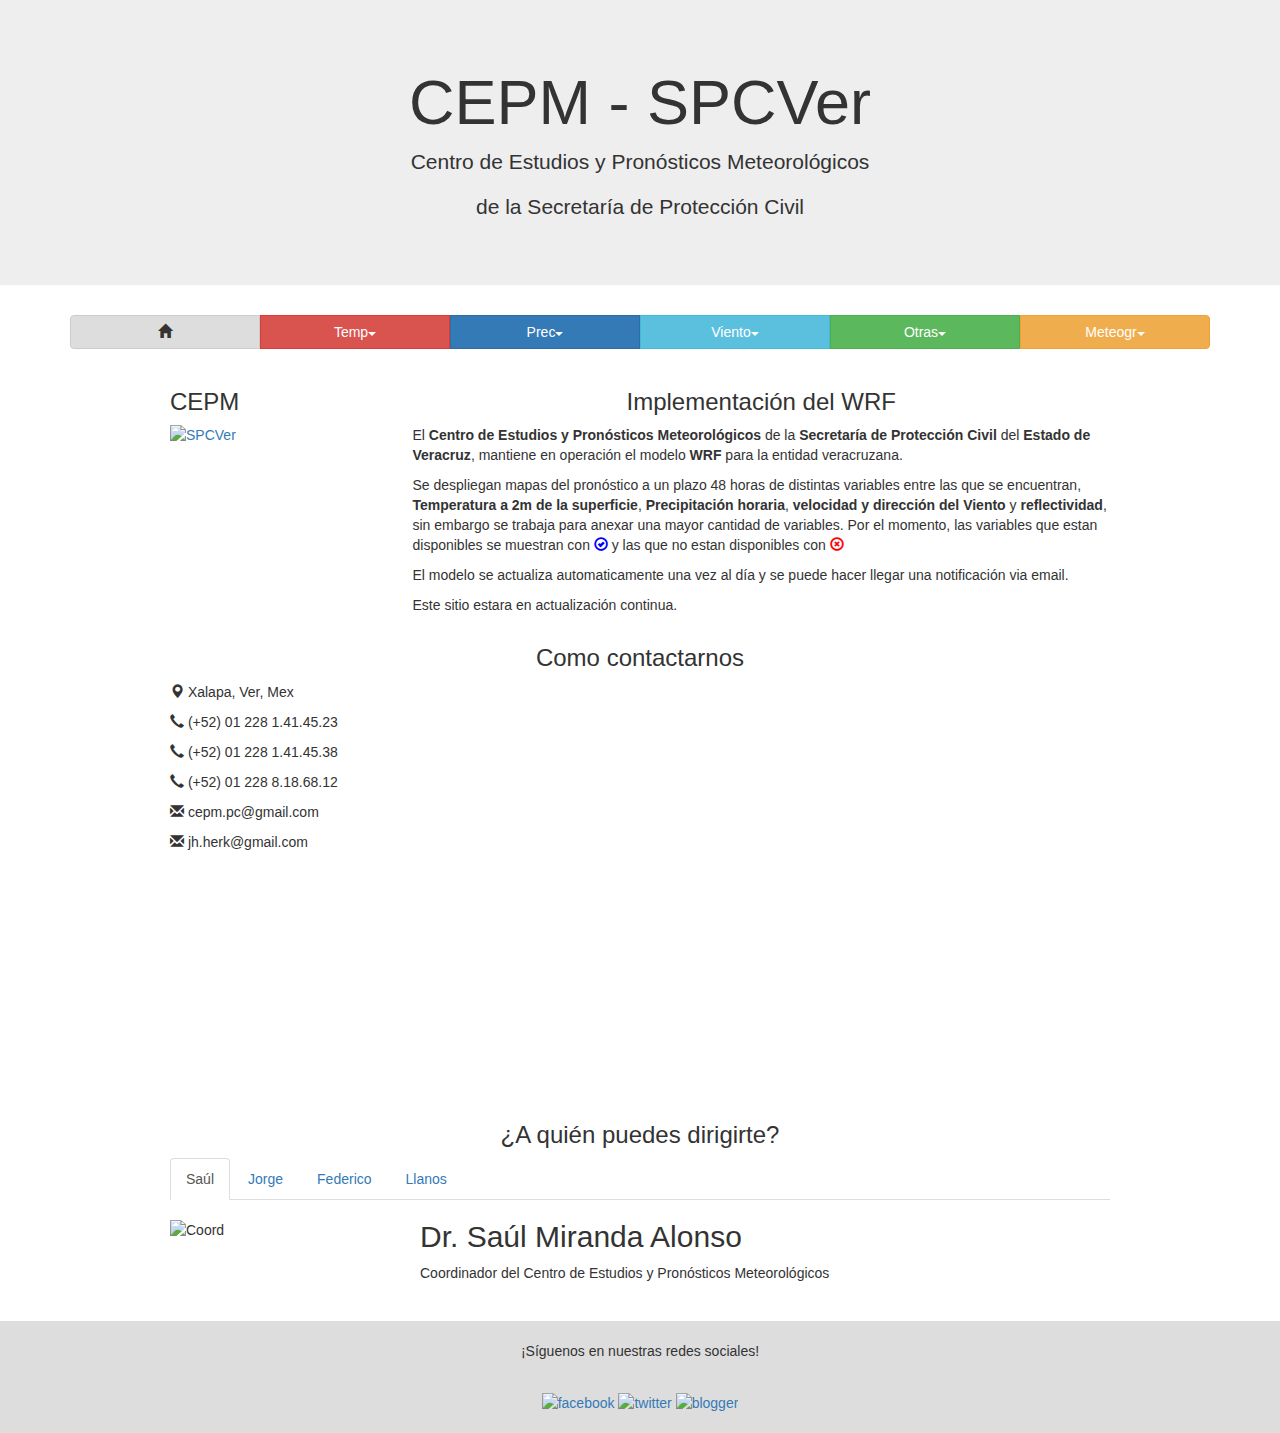
==== index.html @ 05d7e4e9 "mapas a 72 horas" ====
<!DOCTYPE html>
<html lang="en">

<head>
    <!-- Theme Made By www.w3schools.com - No Copyright -->
    <title>CEPM WRF</title>
    <meta charset="utf-8">
    <meta name="viewport" content="width=device-width, initial-scale=1">
    <link rel="stylesheet" href="https://maxcdn.bootstrapcdn.com/bootstrap/3.3.7/css/bootstrap.min.css">
    <link href="https://fonts.googleapis.com/css?family=Lato" rel="stylesheet" type="text/css">
    <link href="https://fonts.googleapis.com/css?family=Montserrat" rel="stylesheet" type="text/css">
    <script src="https://ajax.googleapis.com/ajax/libs/jquery/3.1.1/jquery.min.js"></script>
    <script src="https://maxcdn.bootstrapcdn.com/bootstrap/3.3.7/js/bootstrap.min.js"></script>
    <link rel="stylesheet" href="http://cdnjs.cloudflare.com/ajax/libs/font-awesome/4.6.3/css/font-awesome.min.css">
</head>

<body>
    <div class="jumbotron text-center">
        <h1>CEPM - SPCVer</h1>
        <p>Centro de Estudios y Pronósticos Meteorológicos</p>
        <p>de la Secretaría de Protección Civil</p>
    </div>
    <!-- Container (The Band Section) -->
    <div class="container">
        <div class="btn-group btn-group-justified">
            <!-- Boton 1: es para la Descripción-->
            <a href="iframe_WRF_index.html" target="search_iframe" style="background:#dddddd" class="btn btn-default" role="button"><span class="glyphicon glyphicon-home"></span></a>
            <!-- Grupo Boton 2: es para la Temperatura-->
            <div class="btn-group">
                <button type="button" class="btn btn-danger dropdown-toggle" data-toggle="dropdown" title="Temperatura">Temp<span class="caret"></span></button>
                <ul class="dropdown-menu">
                    <li class="dropdown-header">Superficie</li>
                    <li><a href="iframe_WRF_TEMP.html" target="search_iframe">Temp2m <span class="glyphicon glyphicon-ok-circle"  style="color:blue"></span></a></li>
                    <li class="disabled"><a href="#">DewPoint <span class="glyphicon glyphicon-remove-circle" style="color:red"></span></a></li>
                    <li class="divider"></li>
                    <li class="dropdown-header">Niveles</li>
                    <li class="disabled"><a href="#">1000 mb <span class="glyphicon glyphicon-remove-circle" style="color:red"></span></a></li>
                    <li class="disabled"><a href="#">850 mb <span class="glyphicon glyphicon-remove-circle" style="color:red"></span></a></li>
                    <li class="disabled"><a href="#">500 mb <span class="glyphicon glyphicon-remove-circle" style="color:red"></span></a></li>
                    <li class="disabled"><a href="#">250 mb <span class="glyphicon glyphicon-remove-circle" style="color:red"></span></a></li>
                    <li class="divider"></li>
                </ul>
            </div>
            <!-- Grupo Boton 3: es para la Precipitacion-->
            <div class="btn-group">
                <button type="button" class="btn btn-primary dropdown-toggle" data-toggle="dropdown" title="Precipitación">Prec<span class="caret"></span></button>
                <ul class="dropdown-menu">
                    <li class="dropdown-header">Integrado</li>
                    <li><a href="iframe_WRF_PREC.html" target="search_iframe">Cada hora <span class="glyphicon glyphicon-ok-circle"  style="color:blue"></span></a></li>
                    <li><a href="iframe_WRF_PRECA.html" target="search_iframe">Acumulada <span class="glyphicon glyphicon-ok-circle"  style="color:blue"></span></a></li>
                    <li class="divider"></li>
                    <li class="dropdown-header">Reflectividad</li>
                    <li><a href="iframe_WRF_MDBZ.html" target="search_iframe">dBz <span class="glyphicon glyphicon-ok-circle"  style="color:blue"></span></a></li>
                    <li class="divider"></li>
                </ul>
            </div>
            <!-- Grupo Boton 4: -->
            <div class="btn-group">
                <button type="button" class="btn btn-info dropdown-toggle" data-toggle="dropdown">Viento<span class="caret"></span></button>
                <ul class="dropdown-menu">
                    <li class="dropdown-header">Superficie</li>
                    <li><a href="iframe_WRF_WIND.html" target="search_iframe">Viento2m <span class="glyphicon glyphicon-ok-circle"  style="color:blue"></span></a></li>
                    <li class="divider"></li>
                    <li class="dropdown-header">Niveles</li>
                    <li class="disabled"><a href="#">1000 mb <span class="glyphicon glyphicon-remove-circle" style="color:red"></span></a></li>
                    <li class="disabled"><a href="#">850 mb <span class="glyphicon glyphicon-remove-circle" style="color:red"></span></a></li>
                    <li class="disabled"><a href="#">500 mb <span class="glyphicon glyphicon-remove-circle" style="color:red"></span></a></li>
                    <li class="disabled"><a href="#">250 mb <span class="glyphicon glyphicon-remove-circle" style="color:red"></span></a></li>
                    <li class="divider"></li>
                </ul>
            </div>
            <!-- Grupo Boton 5: -->
            <div class="btn-group">
                <button type="button" class="btn btn-success dropdown-toggle" data-toggle="dropdown">Otras<span class="caret"></span></button>
                <ul class="dropdown-menu">
                    <li class="dropdown-header">Radiación</li>
                    <li class="disabled"><a href="#">Onda Corta <span class="glyphicon glyphicon-remove-circle" style="color:red"></span></a></li>
                    <li class="disabled"><a href="#">Onda Larga <span class="glyphicon glyphicon-remove-circle" style="color:red"></span></a></li>
                    <li class="divider"></li>
                    <li class="dropdown-header">Indices</li>
                    <li class="disabled"><a href="#">---</a></li>
                    <li class="disabled"><a href="#">---</a></li>
                    <li class="disabled"><a href="#">---</a></li>
                    <li class="disabled"><a href="#">---</a></li>
                    <li class="divider"></li>
                </ul>
            </div>
            <!-- Grupo Boton 6: -->
            <div class="btn-group">
                <button type="button" class="btn btn-warning dropdown-toggle" data-toggle="dropdown" title="Meteogramas">Meteogr<span class="caret"></span></button>
                <ul class="dropdown-menu">
                    <li class="dropdown-header">Observatorios</li>
                    <li class="disabled"><a href="#">Tuxpam <span class="glyphicon glyphicon-remove-circle" style="color:red"></span></a></li>
                    <li class="disabled"><a href="#">Xalapa <span class="glyphicon glyphicon-remove-circle" style="color:red"></span></a></li>
                    <li class="disabled"><a href="#">Veracruz <span class="glyphicon glyphicon-remove-circle" style="color:red"></span></a></li>
                    <li class="disabled"><a href="#">Orizaba <span class="glyphicon glyphicon-remove-circle" style="color:red"></span></a></li>
                    <li class="disabled"><a href="#">Coatzacoalcos <span class="glyphicon glyphicon-remove-circle" style="color:red"></span></a></li>
                    <li class="divider"></li>
                    <li class="dropdown-header">Ciudad Referencia</li>
                    <li class="disabled"><a href="#">Panuco <span class="glyphicon glyphicon-remove-circle" style="color:red"></span></a></li>
                    <li class="disabled"><a href="#">Chicontepec <span class="glyphicon glyphicon-remove-circle" style="color:red"></span></a></li>
                    <li class="disabled"><a href="#">Huayacocotla <span class="glyphicon glyphicon-remove-circle" style="color:red"></span></a></li>
                    <li class="disabled"><a href="#">Poza Rica <span class="glyphicon glyphicon-remove-circle" style="color:red"></span></a></li>
                    <li class="disabled"><a href="#">Tecolutla <span class="glyphicon glyphicon-remove-circle" style="color:red"></span></a></li>
                    <li class="disabled"><a href="#">Mtz de la Tore <span class="glyphicon glyphicon-remove-circle" style="color:red"></span></a></li>
                    <li class="disabled"><a href="#">Perote <span class="glyphicon glyphicon-remove-circle" style="color:red"></span></a></li>
                    <li class="disabled"><a href="#">Zongolica <span class="glyphicon glyphicon-remove-circle" style="color:red"></span></a></li>
                    <li class="disabled"><a href="#">Alvarado <span class="glyphicon glyphicon-remove-circle" style="color:red"></span></a></li>
                    <li class="disabled"><a href="#">Angle R. Cabada <span class="glyphicon glyphicon-remove-circle" style="color:red"></span></a></li>
                    <li class="disabled"><a href="#">Azueta <span class="glyphicon glyphicon-remove-circle" style="color:red"></span></a></li>
                    <li class="disabled"><a href="#">Las Choapas <span class="glyphicon glyphicon-remove-circle" style="color:red"></span></a></li>
                    <li class="disabled"><a href="#">Uxpanapa <span class="glyphicon glyphicon-remove-circle" style="color:red"></span></a></li>
                    <li class="divider"></li>
                </ul>
            </div>
        </div>
        <br>
        <div class="row">
            <div class="col-sm-12 text-justified">
              <!--
                <iframe class="embed-responsive-item" src="iframe_WRF_index.html" height="1010px" width="100%" style="border:none;" frameborder="0" allowfullscreen name="search_iframe"></iframe>
                -->
                <iframe class="embed-responsive-item" src="iframe_WRF_index.html" onload="this.style.height=this.contentDocument.body.scrollHeight +'px';" width="100%" style="border:none;" frameborder="0" allowfullscreen name="search_iframe"></iframe>
            </div>
        </div>
    </div>

    <script>
        function go(loc) {
            document.getElementById('calendar').src = loc;
        }
    </script>
    <!-- <iframe src="iframe_WRF_TEMP.html" style="border:none;" height="100%" width="100%" frameborder="0" allowfullscreen></iframe> -->
    <!-- Footer -->
    <footer class="text-center" style="background:#dddddd">
      <br>
        <p>¡Síguenos en nuestras redes sociales!</p>
        <br>
        <div align="center">
            <a target="_blank" href="https://www.facebook.com/cepm.civil">
                <img src="https://www.facebook.com/images/fb_icon_325x325.png" alt="facebook" style="width:25px;height:25px">
            </a>
            <a target="_blank" href="https://twitter.com/spcver">
                <img src="https://abs.twimg.com/favicons/favicon.ico" alt="twitter" style="width:25px;height:25px;">
            </a>
            <a target="_blank" href="http://meteorologiaspcver.blogspot.mx/">
                <img src="https://www.blogger.com/about/favicon/apple-touch-icon-57x57.png" alt="blogger" style="width:25px;height:25px;">
            </a>
        </div>
        <br>
    </footer>

</body>

</html>
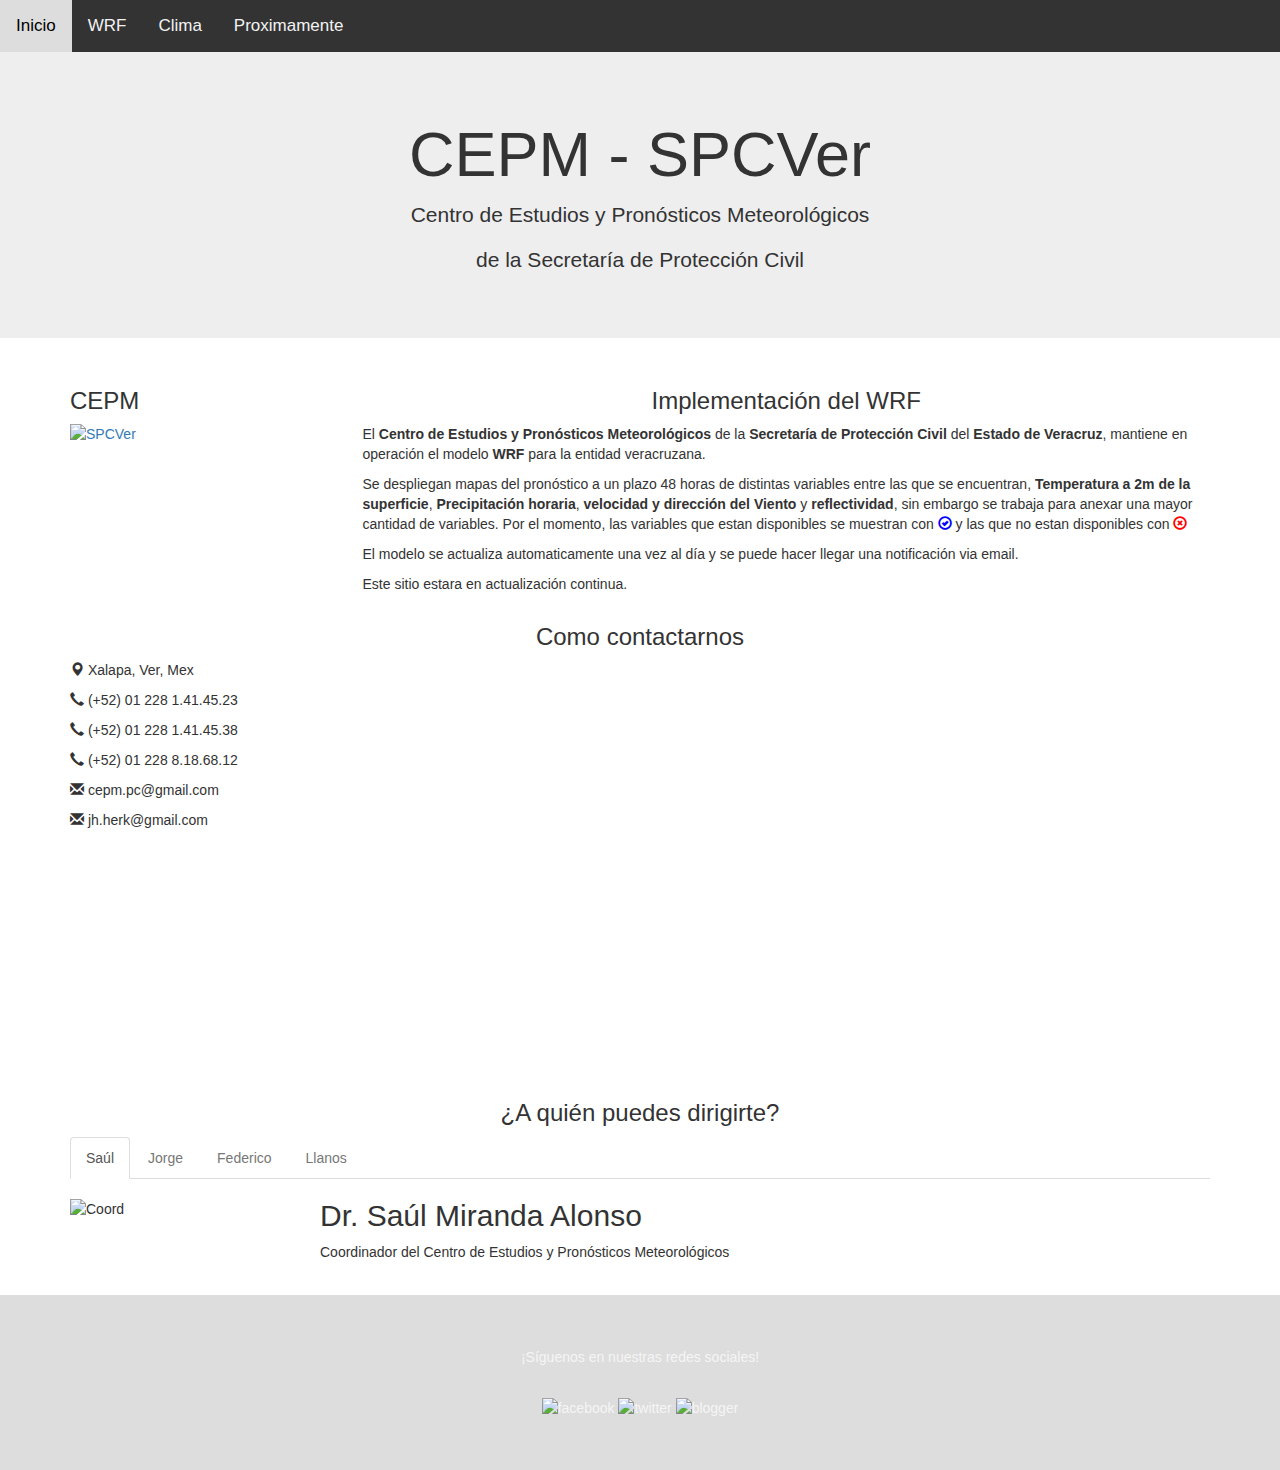
==== commit 43a1b4c7: "actualizacion temporal de pagina 7/Jul/2017" ====
--- a/index.html
+++ b/index.html
@@ -2,153 +2,148 @@
 <html lang="en">
 
 <head>
-    <!-- Theme Made By www.w3schools.com - No Copyright -->
-    <title>CEPM WRF</title>
-    <meta charset="utf-8">
-    <meta name="viewport" content="width=device-width, initial-scale=1">
-    <link rel="stylesheet" href="https://maxcdn.bootstrapcdn.com/bootstrap/3.3.7/css/bootstrap.min.css">
-    <link href="https://fonts.googleapis.com/css?family=Lato" rel="stylesheet" type="text/css">
-    <link href="https://fonts.googleapis.com/css?family=Montserrat" rel="stylesheet" type="text/css">
-    <script src="https://ajax.googleapis.com/ajax/libs/jquery/3.1.1/jquery.min.js"></script>
-    <script src="https://maxcdn.bootstrapcdn.com/bootstrap/3.3.7/js/bootstrap.min.js"></script>
-    <link rel="stylesheet" href="http://cdnjs.cloudflare.com/ajax/libs/font-awesome/4.6.3/css/font-awesome.min.css">
+  <!-- Theme Made By www.w3schools.com - No Copyright -->
+  <title>CEPM WRF</title>
+  <meta charset="utf-8">
+  <meta name="viewport" content="width=device-width, initial-scale=1">
+  <link rel="stylesheet" href="https://maxcdn.bootstrapcdn.com/bootstrap/3.3.7/css/bootstrap.min.css">
+  <link href="https://fonts.googleapis.com/css?family=Lato" rel="stylesheet" type="text/css">
+  <link href="https://fonts.googleapis.com/css?family=Montserrat" rel="stylesheet" type="text/css">
+  <script src="https://ajax.googleapis.com/ajax/libs/jquery/3.1.1/jquery.min.js"></script>
+  <script src="https://maxcdn.bootstrapcdn.com/bootstrap/3.3.7/js/bootstrap.min.js"></script>
+  <link rel="stylesheet" href="http://cdnjs.cloudflare.com/ajax/libs/font-awesome/4.6.3/css/font-awesome.min.css">
+
+  <link rel="stylesheet" href="https://npmcdn.com/leaflet@1.0.0-rc.2/dist/leaflet.css" />
+  <script src="https://npmcdn.com/leaflet@1.0.0-rc.2/dist/leaflet.js"></script>
+
+  <link rel="stylesheet" href="css/main.css" />
 </head>
 
 <body>
-    <div class="jumbotron text-center">
-        <h1>CEPM - SPCVer</h1>
-        <p>Centro de Estudios y Pronósticos Meteorológicos</p>
-        <p>de la Secretaría de Protección Civil</p>
+
+  <div class="topnav" id="myTopnav">
+    <a href="index.html">Inicio</a>
+    <a href="index_WRF.html">WRF</a>
+    <a href="index_Clima.html">Clima</a>
+    <a href="#about">Proximamente</a>
+    <a href="javascript:void(0);" style="font-size:15px;" class="icon" onclick="myFunction()">&#9776;</a>
+  </div>
+
+  <script>
+    function myFunction() {
+      var x = document.getElementById("myTopnav");
+      if (x.className === "topnav") {
+        x.className += " responsive";
+      } else {
+        x.className = "topnav";
+      }
+    }
+  </script>
+
+
+  <div class="jumbotron text-center">
+    <h1>CEPM - SPCVer</h1>
+    <p>Centro de Estudios y Pronósticos Meteorológicos</p>
+    <p>de la Secretaría de Protección Civil</p>
+  </div>
+
+  <div class="container">
+    <div class="row">
+      <div class="col-sm-3">
+        <h3>CEPM</h3>
+        <a href="http://www.veracruz.gob.mx/proteccioncivil/servicio/boletin-meteorologico/">
+                    <img src="http://www.veracruz.gob.mx/proteccioncivil/files/2011/08/PC.jpg" alt="SPCVer" style="float:left;">
+                </a>
+      </div>
+      <div class="col-sm-9 text-justified">
+        <h3 class="text-center">Implementación del WRF</h3>
+        <p class="text-justified">El <strong> Centro de Estudios y Pronósticos Meteorológicos</strong> de la <strong>Secretaría de Protección Civil</strong> del <strong>Estado de Veracruz</strong>, mantiene en operación el modelo <strong>WRF</strong> para la entidad veracruzana.</p>
+        <p class="text-justified"> Se despliegan mapas del pronóstico a un plazo 48 horas de distintas variables entre las que se encuentran, <strong>Temperatura a 2m de la superficie</strong>, <strong>Precipitación horaria</strong>, <strong>velocidad y dirección del Viento</strong>          y <strong>reflectividad</strong>, sin embargo se trabaja para anexar una mayor cantidad de variables. Por el momento, las variables que estan disponibles se muestran con <span class="glyphicon glyphicon-ok-circle" style="color:blue"></span>          y las que no estan disponibles con <span class="glyphicon glyphicon-remove-circle" style="color:red"></span></p>
+        <p class="text-justified">El modelo se actualiza automaticamente una vez al día y se puede hacer llegar una notificación via email.</p>
+        <p class="text-justified">Este sitio estara en actualización continua.</p>
+      </div>
     </div>
-    <!-- Container (The Band Section) -->
-    <div class="container">
-        <div class="btn-group btn-group-justified">
-            <!-- Boton 1: es para la Descripción-->
-            <a href="iframe_WRF_index.html" target="search_iframe" style="background:#dddddd" class="btn btn-default" role="button"><span class="glyphicon glyphicon-home"></span></a>
-            <!-- Grupo Boton 2: es para la Temperatura-->
-            <div class="btn-group">
-                <button type="button" class="btn btn-danger dropdown-toggle" data-toggle="dropdown" title="Temperatura">Temp<span class="caret"></span></button>
-                <ul class="dropdown-menu">
-                    <li class="dropdown-header">Superficie</li>
-                    <li><a href="iframe_WRF_TEMP.html" target="search_iframe">Temp2m <span class="glyphicon glyphicon-ok-circle"  style="color:blue"></span></a></li>
-                    <li class="disabled"><a href="#">DewPoint <span class="glyphicon glyphicon-remove-circle" style="color:red"></span></a></li>
-                    <li class="divider"></li>
-                    <li class="dropdown-header">Niveles</li>
-                    <li class="disabled"><a href="#">1000 mb <span class="glyphicon glyphicon-remove-circle" style="color:red"></span></a></li>
-                    <li class="disabled"><a href="#">850 mb <span class="glyphicon glyphicon-remove-circle" style="color:red"></span></a></li>
-                    <li class="disabled"><a href="#">500 mb <span class="glyphicon glyphicon-remove-circle" style="color:red"></span></a></li>
-                    <li class="disabled"><a href="#">250 mb <span class="glyphicon glyphicon-remove-circle" style="color:red"></span></a></li>
-                    <li class="divider"></li>
-                </ul>
-            </div>
-            <!-- Grupo Boton 3: es para la Precipitacion-->
-            <div class="btn-group">
-                <button type="button" class="btn btn-primary dropdown-toggle" data-toggle="dropdown" title="Precipitación">Prec<span class="caret"></span></button>
-                <ul class="dropdown-menu">
-                    <li class="dropdown-header">Integrado</li>
-                    <li><a href="iframe_WRF_PREC.html" target="search_iframe">Cada hora <span class="glyphicon glyphicon-ok-circle"  style="color:blue"></span></a></li>
-                    <li><a href="iframe_WRF_PRECA.html" target="search_iframe">Acumulada <span class="glyphicon glyphicon-ok-circle"  style="color:blue"></span></a></li>
-                    <li class="divider"></li>
-                    <li class="dropdown-header">Reflectividad</li>
-                    <li><a href="iframe_WRF_MDBZ.html" target="search_iframe">dBz <span class="glyphicon glyphicon-ok-circle"  style="color:blue"></span></a></li>
-                    <li class="divider"></li>
-                </ul>
-            </div>
-            <!-- Grupo Boton 4: -->
-            <div class="btn-group">
-                <button type="button" class="btn btn-info dropdown-toggle" data-toggle="dropdown">Viento<span class="caret"></span></button>
-                <ul class="dropdown-menu">
-                    <li class="dropdown-header">Superficie</li>
-                    <li><a href="iframe_WRF_WIND.html" target="search_iframe">Viento2m <span class="glyphicon glyphicon-ok-circle"  style="color:blue"></span></a></li>
-                    <li class="divider"></li>
-                    <li class="dropdown-header">Niveles</li>
-                    <li class="disabled"><a href="#">1000 mb <span class="glyphicon glyphicon-remove-circle" style="color:red"></span></a></li>
-                    <li class="disabled"><a href="#">850 mb <span class="glyphicon glyphicon-remove-circle" style="color:red"></span></a></li>
-                    <li class="disabled"><a href="#">500 mb <span class="glyphicon glyphicon-remove-circle" style="color:red"></span></a></li>
-                    <li class="disabled"><a href="#">250 mb <span class="glyphicon glyphicon-remove-circle" style="color:red"></span></a></li>
-                    <li class="divider"></li>
-                </ul>
-            </div>
-            <!-- Grupo Boton 5: -->
-            <div class="btn-group">
-                <button type="button" class="btn btn-success dropdown-toggle" data-toggle="dropdown">Otras<span class="caret"></span></button>
-                <ul class="dropdown-menu">
-                    <li class="dropdown-header">Radiación</li>
-                    <li class="disabled"><a href="#">Onda Corta <span class="glyphicon glyphicon-remove-circle" style="color:red"></span></a></li>
-                    <li class="disabled"><a href="#">Onda Larga <span class="glyphicon glyphicon-remove-circle" style="color:red"></span></a></li>
-                    <li class="divider"></li>
-                    <li class="dropdown-header">Indices</li>
-                    <li class="disabled"><a href="#">---</a></li>
-                    <li class="disabled"><a href="#">---</a></li>
-                    <li class="disabled"><a href="#">---</a></li>
-                    <li class="disabled"><a href="#">---</a></li>
-                    <li class="divider"></li>
-                </ul>
-            </div>
-            <!-- Grupo Boton 6: -->
-            <div class="btn-group">
-                <button type="button" class="btn btn-warning dropdown-toggle" data-toggle="dropdown" title="Meteogramas">Meteogr<span class="caret"></span></button>
-                <ul class="dropdown-menu">
-                    <li class="dropdown-header">Observatorios</li>
-                    <li class="disabled"><a href="#">Tuxpam <span class="glyphicon glyphicon-remove-circle" style="color:red"></span></a></li>
-                    <li class="disabled"><a href="#">Xalapa <span class="glyphicon glyphicon-remove-circle" style="color:red"></span></a></li>
-                    <li class="disabled"><a href="#">Veracruz <span class="glyphicon glyphicon-remove-circle" style="color:red"></span></a></li>
-                    <li class="disabled"><a href="#">Orizaba <span class="glyphicon glyphicon-remove-circle" style="color:red"></span></a></li>
-                    <li class="disabled"><a href="#">Coatzacoalcos <span class="glyphicon glyphicon-remove-circle" style="color:red"></span></a></li>
-                    <li class="divider"></li>
-                    <li class="dropdown-header">Ciudad Referencia</li>
-                    <li class="disabled"><a href="#">Panuco <span class="glyphicon glyphicon-remove-circle" style="color:red"></span></a></li>
-                    <li class="disabled"><a href="#">Chicontepec <span class="glyphicon glyphicon-remove-circle" style="color:red"></span></a></li>
-                    <li class="disabled"><a href="#">Huayacocotla <span class="glyphicon glyphicon-remove-circle" style="color:red"></span></a></li>
-                    <li class="disabled"><a href="#">Poza Rica <span class="glyphicon glyphicon-remove-circle" style="color:red"></span></a></li>
-                    <li class="disabled"><a href="#">Tecolutla <span class="glyphicon glyphicon-remove-circle" style="color:red"></span></a></li>
-                    <li class="disabled"><a href="#">Mtz de la Tore <span class="glyphicon glyphicon-remove-circle" style="color:red"></span></a></li>
-                    <li class="disabled"><a href="#">Perote <span class="glyphicon glyphicon-remove-circle" style="color:red"></span></a></li>
-                    <li class="disabled"><a href="#">Zongolica <span class="glyphicon glyphicon-remove-circle" style="color:red"></span></a></li>
-                    <li class="disabled"><a href="#">Alvarado <span class="glyphicon glyphicon-remove-circle" style="color:red"></span></a></li>
-                    <li class="disabled"><a href="#">Angle R. Cabada <span class="glyphicon glyphicon-remove-circle" style="color:red"></span></a></li>
-                    <li class="disabled"><a href="#">Azueta <span class="glyphicon glyphicon-remove-circle" style="color:red"></span></a></li>
-                    <li class="disabled"><a href="#">Las Choapas <span class="glyphicon glyphicon-remove-circle" style="color:red"></span></a></li>
-                    <li class="disabled"><a href="#">Uxpanapa <span class="glyphicon glyphicon-remove-circle" style="color:red"></span></a></li>
-                    <li class="divider"></li>
-                </ul>
-            </div>
-        </div>
-        <br>
-        <div class="row">
-            <div class="col-sm-12 text-justified">
-              <!--
-                <iframe class="embed-responsive-item" src="iframe_WRF_index.html" height="1010px" width="100%" style="border:none;" frameborder="0" allowfullscreen name="search_iframe"></iframe>
-                -->
-                <iframe class="embed-responsive-item" src="iframe_WRF_index.html" onload="this.style.height=this.contentDocument.body.scrollHeight +'px';" width="100%" style="border:none;" frameborder="0" allowfullscreen name="search_iframe"></iframe>
-            </div>
-        </div>
+    <h3 class="text-center">Como contactarnos</h3>
+    <div class="row">
+      <div class="col-md-3">
+        <p><span class="glyphicon glyphicon-map-marker"></span> Xalapa, Ver, Mex</p>
+        <p><span class="glyphicon glyphicon-earphone"></span> (+52) 01 228 1.41.45.23</p>
+        <p><span class="glyphicon glyphicon-earphone"></span> (+52) 01 228 1.41.45.38</p>
+        <p><span class="glyphicon glyphicon-earphone"></span> (+52) 01 228 8.18.68.12</p>
+        <p><span class="glyphicon glyphicon-envelope"></span> cepm.pc@gmail.com</p>
+        <p><span class="glyphicon glyphicon-envelope"></span> jh.herk@gmail.com</p>
+      </div>
+      <div class="col-md-9">
+        <div id="leafletMap" style="width: 100%; height: 400px;"></div>
+      </div>
     </div>
+    <br>
+    <h3 class="text-center">¿A quién puedes dirigirte?</h3>
+    <ul class="nav nav-tabs">
+      <li class="active"><a data-toggle="tab" href="#saul">Saúl</a></li>
+      <li><a data-toggle="tab" href="#jorge">Jorge</a></li>
+      <li><a data-toggle="tab" href="#fedec">Federico</a></li>
+      <li><a data-toggle="tab" href="#pepe">Llanos</a></li>
+    </ul>
 
-    <script>
-        function go(loc) {
-            document.getElementById('calendar').src = loc;
-        }
-    </script>
-    <!-- <iframe src="iframe_WRF_TEMP.html" style="border:none;" height="100%" width="100%" frameborder="0" allowfullscreen></iframe> -->
-    <!-- Footer -->
-    <footer class="text-center" style="background:#dddddd">
-      <br>
-        <p>¡Síguenos en nuestras redes sociales!</p>
-        <br>
-        <div align="center">
-            <a target="_blank" href="https://www.facebook.com/cepm.civil">
+    <div class="tab-content">
+      <div id="saul" class="tab-pane fade in active">
+        <img src="http://www.veracruz.gob.mx/proteccioncivil/files/2011/08/PC.jpg" alt="Coord" style="float:left;width:250px;height:96px;">
+        <h2>Dr. Saúl Miranda Alonso</h2>
+        <p>Coordinador del Centro de Estudios y Pronósticos Meteorológicos</p>
+      </div>
+      <div id="jorge" class="tab-pane fade">
+        <img src="http://www.veracruz.gob.mx/proteccioncivil/files/2011/08/PC.jpg" alt="InvCli" style="float:left;width:250px;height:96px;">
+        <h2>M.C. Jorge Humberto Bravo Méndez</h2>
+        <p>Investigador del Clima y Administrador del sitio web</p>
+      </div>
+      <div id="fedec" class="tab-pane fade">
+        <img src="http://www.veracruz.gob.mx/proteccioncivil/files/2011/08/PC.jpg" alt="SubCoo" style="float:left;width:250px;height:96px;">
+        <h2>L.C.A Federico Acevedo Rosas</h2>
+        <p>Subcoordinador de Pronóstico Estacional y Meteorológico</p>
+      </div>
+      <div id="pepe" class="tab-pane fade">
+        <img src="http://www.veracruz.gob.mx/proteccioncivil/files/2011/08/PC.jpg" alt="SubCoo" style="float:left;width:250px;height:96px;">
+        <h2>L.C.A Jose Llanos Arias</h2>
+        <p>Subcoordinador de Fenómenos Atmosféricos</p>
+      </div>
+    </div>
+  </div>
+
+  <!-- Add leaflet Maps -->
+  <script>
+    var map = L.map('leafletMap').setView([19.514300171573723, -96.91788911819458], 14);
+    mapLink =
+      '<a href="http://openstreetmap.org">OpenStreetMap</a>';
+    L.tileLayer(
+      'http://{s}.tile.openstreetmap.org/{z}/{x}/{y}.png', {
+        attribution: 'Map data &copy; ' + mapLink,
+        maxZoom: 18,
+      }).addTo(map);
+    var marker = L.marker([19.514300171573723, -96.91788911819458])
+      .addTo(map)
+      .bindPopup("<b>Secretaría de Protección Civil</b><br>Calle 1° de Septiembre No 1<br>Esq. Av. Culturas Veracruzanas<br>Col. Isleta,CP 91090")
+      .openPopup();
+  </script>
+  <!-- <iframe src="iframe_WRF_TEMP.html" style="border:none;" height="100%" width="100%" frameborder="0" allowfullscreen></iframe> -->
+  <!-- Footer -->
+  <footer class="text-center" style="background:#dddddd">
+    <br>
+    <p>¡Síguenos en nuestras redes sociales!</p>
+    <br>
+    <div align="center">
+      <a target="_blank" href="https://www.facebook.com/cepm.civil">
                 <img src="https://www.facebook.com/images/fb_icon_325x325.png" alt="facebook" style="width:25px;height:25px">
             </a>
-            <a target="_blank" href="https://twitter.com/spcver">
+      <a target="_blank" href="https://twitter.com/spcver">
                 <img src="https://abs.twimg.com/favicons/favicon.ico" alt="twitter" style="width:25px;height:25px;">
             </a>
-            <a target="_blank" href="http://meteorologiaspcver.blogspot.mx/">
+      <a target="_blank" href="http://meteorologiaspcver.blogspot.mx/">
                 <img src="https://www.blogger.com/about/favicon/apple-touch-icon-57x57.png" alt="blogger" style="width:25px;height:25px;">
             </a>
-        </div>
-        <br>
-    </footer>
+    </div>
+    <br>
+  </footer>
 
 </body>
 
--- a/css/main.css
+++ b/css/main.css
@@ -0,0 +1,205 @@
+.person {
+    width: 80%;
+    height: 80%;
+    margin-bottom: 25px;
+    opacity: .7;
+    border: 10px solid transparent;
+}
+
+.person:hover {
+    border-color: #f1f1f1;
+}
+
+.carousel-inner img {
+    /* make all photos black and white */
+    width: 100%;
+    /* Set width to 100% */
+    margin: auto;
+    -webkit-filter: grayscale(90%);
+    filter: grayscale(90%);
+}
+
+.carousel-caption h3 {
+    color: #fff !important;
+}
+
+@media (max-width: 600px) {
+    .carousel-caption {
+        display: none;
+        /* Hide the carousel text when the screen is less than 600 pixels wide */
+    }
+}
+
+.bg-1 {
+    color: #bdbdbd;
+    background: #2d2d30;
+}
+
+.bg-1 h3 {
+    color: #fff;
+}
+
+.bg-1 p {
+    font-style: italic;
+}
+
+.list-group-item:first-child {
+    border-top-left-radius: 0;
+    border-top-right-radius: 0;
+}
+
+.list-group-item:last-child {
+    border-bottom-right-radius: 0;
+    border-bottom-left-radius: 0;
+}
+
+.thumbnail {
+    padding: 0 0 15px 0;
+    border: none;
+    border-radius: 0;
+}
+
+.thumbnail p {
+    margin-top: 15px;
+    color: #555;
+}
+
+.modal-header, h4, .close {
+    font-size: 30px;
+    text-align: center;
+    color: #fff !important;
+    background-color: #333;
+}
+
+.modal-header, .modal-body {
+    padding: 40px 50px;
+}
+
+.nav-tabs li a {
+    color: #777;
+}
+
+#leafletMap{
+    width: 100%;
+    height: 400px;
+    -webkit-filter: grayscale(100%);
+    filter: grayscale(1%);
+}
+
+.navbar {
+    font-family: Montserrat, sans-serif;
+    font-size: 11px !important;
+    margin-bottom: 0;
+    letter-spacing: 4px;
+    opacity: .9;
+    border: 0;
+    background-color: #2d2d30;
+}
+
+.navbar li a, .navbar .navbar-brand {
+    color: #d5d5d5 !important;
+}
+
+.navbar-nav li a:hover {
+    color: #fff !important;
+}
+
+.navbar-nav li.active a {
+    color: #fff !important;
+    background-color: #29292c !important;
+}
+
+.navbar-default .navbar-toggle {
+    border-color: transparent;
+}
+
+.open .dropdown-toggle {
+    color: #fff;
+    background-color: #555 !important;
+}
+
+.dropdown-menu li a {
+    color: #000 !important;
+}
+
+.dropdown-menu li a:hover {
+    background-color: rgb(104, 181, 219) !important;
+}
+
+footer {
+    padding: 32px;
+    color: #f5f5f5;
+    background-color: #2d2d30;
+}
+
+footer a {
+    color: #f5f5f5;
+}
+
+footer a:hover {
+    text-decoration: none;
+    color: #777;
+}
+
+.form-control {
+    border-radius: 0;
+}
+
+textarea {
+    resize: none;
+}
+
+/* Esto es para el Navigation*/
+body {
+  margin: 0;
+}
+
+.topnav {
+  overflow: hidden;
+  background-color: #333;
+}
+
+.topnav a {
+  float: left;
+  display: block;
+  color: #f2f2f2;
+  text-align: center;
+  padding: 14px 16px;
+  text-decoration: none;
+  font-size: 17px;
+}
+
+.topnav a:hover {
+  background-color: #ddd;
+  color: black;
+}
+
+.topnav .icon {
+  display: none;
+}
+
+@media screen and (max-width: 600px) {
+  .topnav a:not(:first-child) {
+    display: none;
+  }
+  .topnav a.icon {
+    float: right;
+    display: block;
+  }
+}
+
+@media screen and (max-width: 600px) {
+  .topnav.responsive {
+    position: relative;
+  }
+  .topnav.responsive .icon {
+    position: absolute;
+    right: 0;
+    top: 0;
+  }
+  .topnav.responsive a {
+    float: none;
+    display: block;
+    text-align: left;
+  }
+}
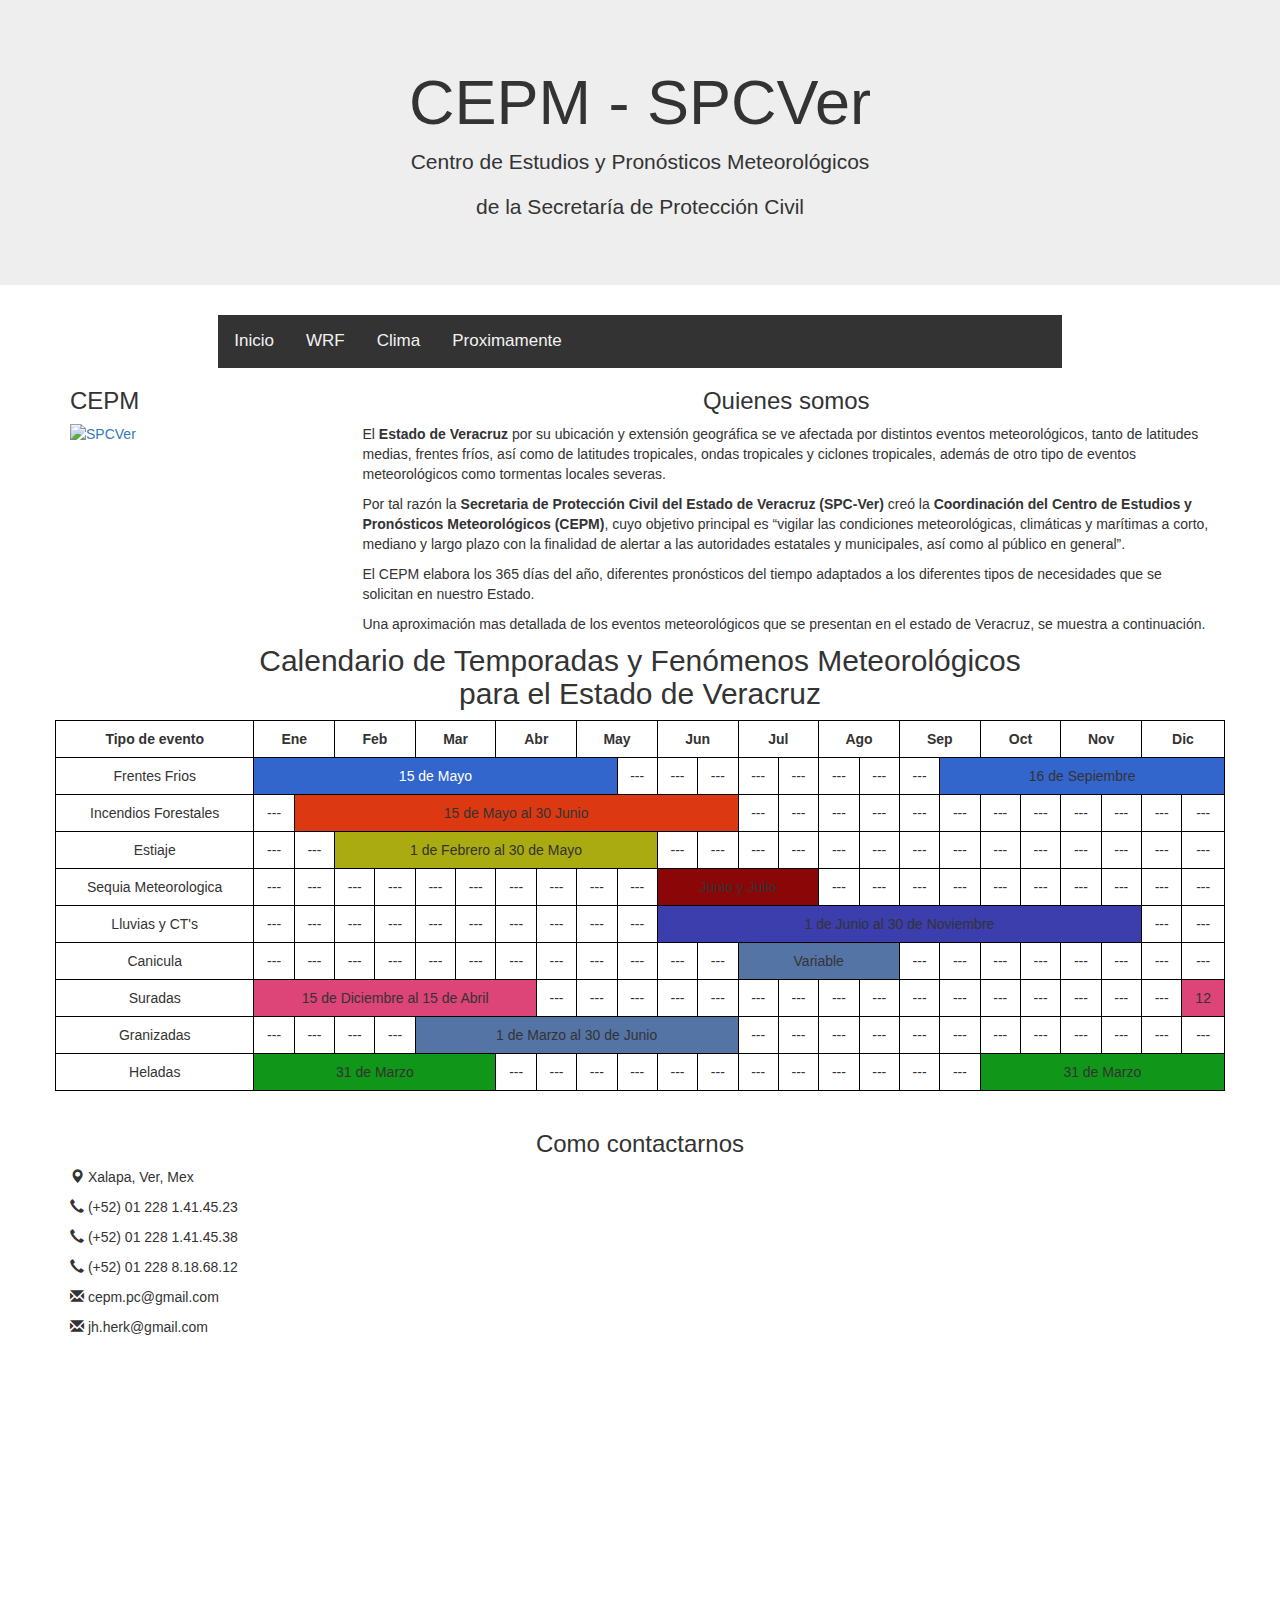
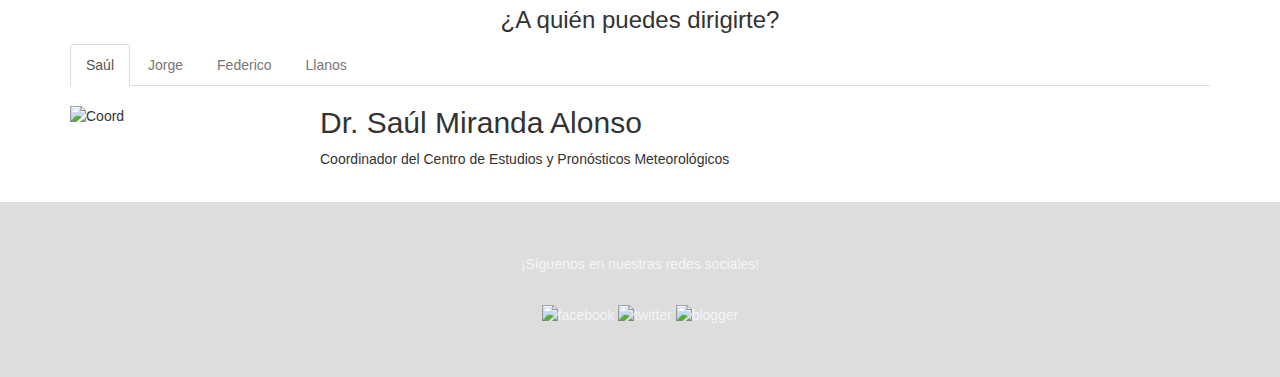
==== commit d31b6dcb: "incorpporacion de calendario" ====
--- a/index.html
+++ b/index.html
@@ -3,7 +3,7 @@
 
 <head>
   <!-- Theme Made By www.w3schools.com - No Copyright -->
-  <title>CEPM WRF</title>
+  <title>CEPM Inicio</title>
   <meta charset="utf-8">
   <meta name="viewport" content="width=device-width, initial-scale=1">
   <link rel="stylesheet" href="https://maxcdn.bootstrapcdn.com/bootstrap/3.3.7/css/bootstrap.min.css">
@@ -17,16 +17,38 @@
   <script src="https://npmcdn.com/leaflet@1.0.0-rc.2/dist/leaflet.js"></script>
 
   <link rel="stylesheet" href="css/main.css" />
+  <style>
+    table, th, td {
+      border: 1px solid black;
+      border-collapse: collapse;
+      text-align: center;
+    }
+    th, td {
+      padding: 8px;
+    }
+  </style>
 </head>
 
 <body>
-
-  <div class="topnav" id="myTopnav">
-    <a href="index.html">Inicio</a>
-    <a href="index_WRF.html">WRF</a>
-    <a href="index_Clima.html">Clima</a>
-    <a href="#about">Proximamente</a>
-    <a href="javascript:void(0);" style="font-size:15px;" class="icon" onclick="myFunction()">&#9776;</a>
+  <div class="jumbotron text-center">
+    <h1>CEPM - SPCVer</h1>
+    <p>Centro de Estudios y Pronósticos Meteorológicos</p>
+    <p>de la Secretaría de Protección Civil</p>
+  </div>
+
+
+  <div class="row">
+    <div class="col-sm-2"></div>
+    <div class="col-sm-8">
+      <div class="topnav" id="myTopnav">
+        <a href="index.html">Inicio</a>
+        <a href="index_WRF.html">WRF</a>
+        <a href="index_Clima.html">Clima</a>
+        <a href="#about">Proximamente</a>
+        <a href="javascript:void(0);" style="font-size:15px;" class="icon" onclick="myFunction()">&#9776;</a>
+      </div>
+    </div>
+    <div class="col-sm-2"></div>
   </div>
 
   <script>
@@ -40,13 +62,6 @@
     }
   </script>
 
-
-  <div class="jumbotron text-center">
-    <h1>CEPM - SPCVer</h1>
-    <p>Centro de Estudios y Pronósticos Meteorológicos</p>
-    <p>de la Secretaría de Protección Civil</p>
-  </div>
-
   <div class="container">
     <div class="row">
       <div class="col-sm-3">
@@ -56,12 +71,208 @@
                 </a>
       </div>
       <div class="col-sm-9 text-justified">
-        <h3 class="text-center">Implementación del WRF</h3>
-        <p class="text-justified">El <strong> Centro de Estudios y Pronósticos Meteorológicos</strong> de la <strong>Secretaría de Protección Civil</strong> del <strong>Estado de Veracruz</strong>, mantiene en operación el modelo <strong>WRF</strong> para la entidad veracruzana.</p>
-        <p class="text-justified"> Se despliegan mapas del pronóstico a un plazo 48 horas de distintas variables entre las que se encuentran, <strong>Temperatura a 2m de la superficie</strong>, <strong>Precipitación horaria</strong>, <strong>velocidad y dirección del Viento</strong>          y <strong>reflectividad</strong>, sin embargo se trabaja para anexar una mayor cantidad de variables. Por el momento, las variables que estan disponibles se muestran con <span class="glyphicon glyphicon-ok-circle" style="color:blue"></span>          y las que no estan disponibles con <span class="glyphicon glyphicon-remove-circle" style="color:red"></span></p>
-        <p class="text-justified">El modelo se actualiza automaticamente una vez al día y se puede hacer llegar una notificación via email.</p>
-        <p class="text-justified">Este sitio estara en actualización continua.</p>
-      </div>
+        <h3 class="text-center">Quienes somos</h3>
+        <p class="text-justified">El <strong>Estado de Veracruz</strong> por su ubicación y extensión geográfica se ve afectada por distintos eventos meteorológicos, tanto de latitudes medias, frentes fríos, así como de latitudes tropicales, ondas tropicales y ciclones tropicales,
+          además de otro tipo de eventos meteorológicos como tormentas locales severas.
+          <p class="text-justified">Por tal razón la <strong>Secretaria de Protección Civil del Estado de Veracruz (SPC-Ver)</strong> creó la <strong>Coordinación del Centro de Estudios y Pronósticos Meteorológicos (CEPM)</strong>, cuyo objetivo principal es “vigilar las condiciones
+            meteorológicas, climáticas y marítimas a corto, mediano y largo plazo con la finalidad de alertar a las autoridades estatales y municipales, así como al público en general”.</p>
+          <p class="text-justified">El CEPM elabora los 365 días del año, diferentes pronósticos del tiempo adaptados a los diferentes tipos de necesidades que se solicitan en nuestro Estado.</p>
+          <p class="text-justified">Una aproximación mas detallada de los eventos meteorológicos que se presentan en el estado de Veracruz, se muestra a continuación.</p>
+      </div>
+      <br>
+      <div class="">
+        <h2 class="text-center">Calendario de Temporadas y Fenómenos Meteorológicos<br>para el Estado de Veracruz</h2>
+        <table style="width:100%" align="center">
+          <tr>
+            <th>Tipo de evento</th>
+            <th colspan="2">Ene</th>
+            <th colspan="2">Feb</th>
+            <th colspan="2">Mar</th>
+            <th colspan="2">Abr</th>
+            <th colspan="2">May</th>
+            <th colspan="2">Jun</th>
+            <th colspan="2">Jul</th>
+            <th colspan="2">Ago</th>
+            <th colspan="2">Sep</th>
+            <th colspan="2">Oct</th>
+            <th colspan="2">Nov</th>
+            <th colspan="2">Dic</th>
+          </tr>
+          <tr>
+            <td>Frentes Frios</td>
+            <td style="background-color:#3366CC; color:white" colspan="9">15 de Mayo</td>
+            <td>---</td>
+            <td>---</td>
+            <td>---</td>
+            <td>---</td>
+            <td>---</td>
+            <td>---</td>
+            <td>---</td>
+            <td>---</td>
+            <td style="background-color: #3366CC;" colspan="7">16 de Sepiembre</td>
+          </tr>
+          <tr>
+            <td>Incendios Forestales</td>
+            <td>---</td>
+            <td style="background-color: #DC3912;" colspan="11">15 de Mayo al 30 Junio</td>
+            <td>---</td>
+            <td>---</td>
+            <td>---</td>
+            <td>---</td>
+            <td>---</td>
+            <td>---</td>
+            <td>---</td>
+            <td>---</td>
+            <td>---</td>
+            <td>---</td>
+            <td>---</td>
+            <td>---</td>
+          </tr>
+          <tr>
+            <td>Estiaje</td>
+            <td>---</td>
+            <td>---</td>
+            <td style="background-color: #AAAA11;" colspan="8">1 de Febrero al 30 de Mayo</td>
+            <td>---</td>
+            <td>---</td>
+            <td>---</td>
+            <td>---</td>
+            <td>---</td>
+            <td>---</td>
+            <td>---</td>
+            <td>---</td>
+            <td>---</td>
+            <td>---</td>
+            <td>---</td>
+            <td>---</td>
+            <td>---</td>
+            <td>---</td>
+          </tr>
+          <tr>
+            <td>Sequia Meteorologica</td>
+            <td>---</td>
+            <td>---</td>
+            <td>---</td>
+            <td>---</td>
+            <td>---</td>
+            <td>---</td>
+            <td>---</td>
+            <td>---</td>
+            <td>---</td>
+            <td>---</td>
+            <td style="background-color: #8B0707;" colspan="4">Junio y Julio</td>
+            <td>---</td>
+            <td>---</td>
+            <td>---</td>
+            <td>---</td>
+            <td>---</td>
+            <td>---</td>
+            <td>---</td>
+            <td>---</td>
+            <td>---</td>
+            <td>---</td>
+          </tr>
+          <tr>
+            <td>Lluvias y CT's</td>
+            <td>---</td>
+            <td>---</td>
+            <td>---</td>
+            <td>---</td>
+            <td>---</td>
+            <td>---</td>
+            <td>---</td>
+            <td>---</td>
+            <td>---</td>
+            <td>---</td>
+            <td style="background-color: #3B3EAC;" colspan="12">1 de Junio al 30 de Noviembre</td>
+            <td>---</td>
+            <td>---</td>
+          </tr>
+          <tr>
+            <td>Canicula</td>
+            <td>---</td>
+            <td>---</td>
+            <td>---</td>
+            <td>---</td>
+            <td>---</td>
+            <td>---</td>
+            <td>---</td>
+            <td>---</td>
+            <td>---</td>
+            <td>---</td>
+            <td>---</td>
+            <td>---</td>
+            <td style="background-color: #5574A6;" colspan="4">Variable</td>
+            <td>---</td>
+            <td>---</td>
+            <td>---</td>
+            <td>---</td>
+            <td>---</td>
+            <td>---</td>
+            <td>---</td>
+            <td>---</td>
+          </tr>
+          <tr>
+            <td>Suradas</td>
+            <td style="background-color: #DD4477;" colspan="7">15 de Diciembre al 15 de Abril</td>
+            <td>---</td>
+            <td>---</td>
+            <td>---</td>
+            <td>---</td>
+            <td>---</td>
+            <td>---</td>
+            <td>---</td>
+            <td>---</td>
+            <td>---</td>
+            <td>---</td>
+            <td>---</td>
+            <td>---</td>
+            <td>---</td>
+            <td>---</td>
+            <td>---</td>
+            <td>---</td>
+            <td style="background-color: #DD4477;">12</td>
+          </tr>
+          <tr>
+            <td>Granizadas</td>
+            <td>---</td>
+            <td>---</td>
+            <td>---</td>
+            <td>---</td>
+            <td style="background-color: #5574A6;" colspan="8">1 de Marzo al 30 de Junio</td>
+            <td>---</td>
+            <td>---</td>
+            <td>---</td>
+            <td>---</td>
+            <td>---</td>
+            <td>---</td>
+            <td>---</td>
+            <td>---</td>
+            <td>---</td>
+            <td>---</td>
+            <td>---</td>
+            <td>---</td>
+          </tr>
+          <tr>
+            <td>Heladas</td>
+            <td style="background-color: #109618;" colspan="6">31 de Marzo</td>
+            <td>---</td>
+            <td>---</td>
+            <td>---</td>
+            <td>---</td>
+            <td>---</td>
+            <td>---</td>
+            <td>---</td>
+            <td>---</td>
+            <td>---</td>
+            <td>---</td>
+            <td>---</td>
+            <td>---</td>
+            <td style="background-color: #109618;" colspan="6">31 de Marzo</td>
+          </tr>
+        </table>
+      </div>
+      <br>
     </div>
     <h3 class="text-center">Como contactarnos</h3>
     <div class="row">
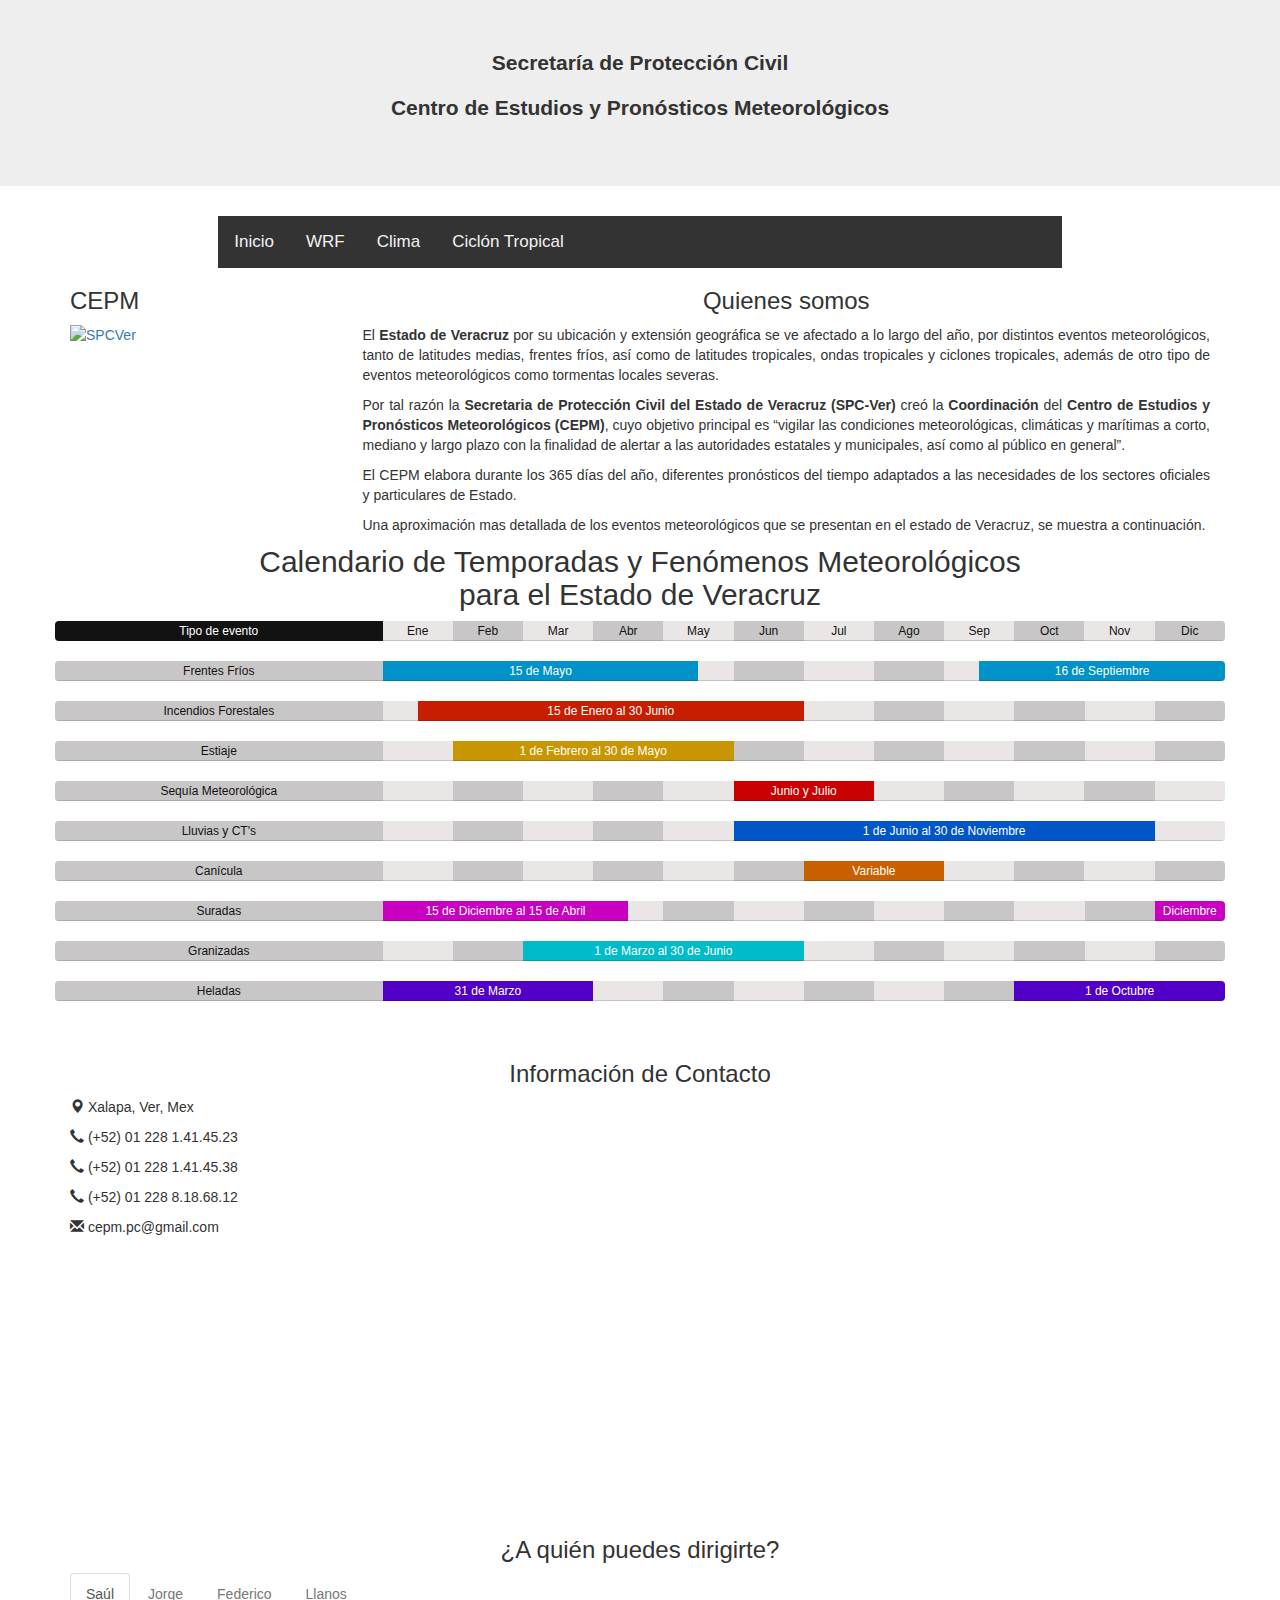
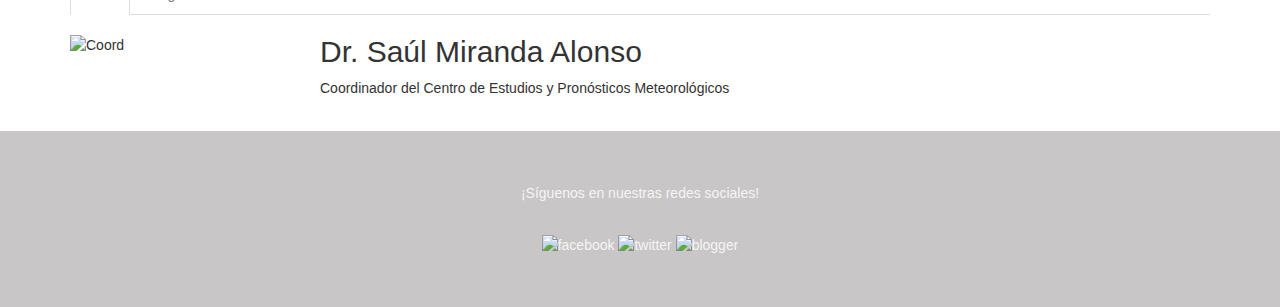
==== commit 505c1608: "remove head h1" ====
--- a/index.html
+++ b/index.html
@@ -18,24 +18,26 @@
 
   <link rel="stylesheet" href="css/main.css" />
   <style>
-    table, th, td {
+    table,
+    th,
+    td {
       border: 1px solid black;
       border-collapse: collapse;
       text-align: center;
     }
-    th, td {
-      padding: 8px;
+
+    th,
+    td {
+      padding: 1px;
     }
   </style>
 </head>
 
 <body>
   <div class="jumbotron text-center">
-    <h1>CEPM - SPCVer</h1>
-    <p>Centro de Estudios y Pronósticos Meteorológicos</p>
-    <p>de la Secretaría de Protección Civil</p>
+    <p><b>Secretaría de Protección Civil</b></p>
+    <p><b>Centro de Estudios y Pronósticos Meteorológicos</b></p>    
   </div>
-
 
   <div class="row">
     <div class="col-sm-2"></div>
@@ -44,7 +46,7 @@
         <a href="index.html">Inicio</a>
         <a href="index_WRF.html">WRF</a>
         <a href="index_Clima.html">Clima</a>
-        <a href="#about">Proximamente</a>
+        <a href="TropCic/index.html">Ciclón Tropical</a>
         <a href="javascript:void(0);" style="font-size:15px;" class="icon" onclick="myFunction()">&#9776;</a>
       </div>
     </div>
@@ -67,214 +69,174 @@
       <div class="col-sm-3">
         <h3>CEPM</h3>
         <a href="http://www.veracruz.gob.mx/proteccioncivil/servicio/boletin-meteorologico/">
-                    <img src="http://www.veracruz.gob.mx/proteccioncivil/files/2011/08/PC.jpg" alt="SPCVer" style="float:left;">
+                    <img src="http://www.veracruz.gob.mx/proteccioncivil/files/2011/08/PC.jpg" alt="SPCVer" style="float:left;" >
                 </a>
       </div>
       <div class="col-sm-9 text-justified">
-        <h3 class="text-center">Quienes somos</h3>
-        <p class="text-justified">El <strong>Estado de Veracruz</strong> por su ubicación y extensión geográfica se ve afectada por distintos eventos meteorológicos, tanto de latitudes medias, frentes fríos, así como de latitudes tropicales, ondas tropicales y ciclones tropicales,
-          además de otro tipo de eventos meteorológicos como tormentas locales severas.
-          <p class="text-justified">Por tal razón la <strong>Secretaria de Protección Civil del Estado de Veracruz (SPC-Ver)</strong> creó la <strong>Coordinación del Centro de Estudios y Pronósticos Meteorológicos (CEPM)</strong>, cuyo objetivo principal es “vigilar las condiciones
-            meteorológicas, climáticas y marítimas a corto, mediano y largo plazo con la finalidad de alertar a las autoridades estatales y municipales, así como al público en general”.</p>
-          <p class="text-justified">El CEPM elabora los 365 días del año, diferentes pronósticos del tiempo adaptados a los diferentes tipos de necesidades que se solicitan en nuestro Estado.</p>
-          <p class="text-justified">Una aproximación mas detallada de los eventos meteorológicos que se presentan en el estado de Veracruz, se muestra a continuación.</p>
+        <h3 style="text-align: center;">Quienes somos</h3>
+        <p style="text-align: justify;">El <strong>Estado de Veracruz</strong> por su ubicación y extensión geográfica se ve afectado a lo largo del año, por distintos eventos meteorológicos, tanto de latitudes medias, frentes fríos, así como de latitudes tropicales, ondas tropicales
+          y ciclones tropicales, además de otro tipo de eventos meteorológicos como tormentas locales severas.</p>
+        <p style="text-align: justify;">Por tal razón la <strong>Secretaria de Protección Civil del Estado de Veracruz (SPC-Ver)</strong> creó la <strong>Coordinación</strong> del <strong>Centro de Estudios y Pronósticos Meteorológicos (CEPM)</strong>, cuyo objetivo principal es “vigilar las condiciones
+          meteorológicas, climáticas y marítimas a corto, mediano y largo plazo con la finalidad de alertar a las autoridades estatales y municipales, así como al público en general”.</p>
+        <p style="text-align: justify;">El CEPM elabora durante los 365 días del año, diferentes pronósticos del tiempo adaptados a las necesidades de los sectores oficiales y particulares de Estado.</p>
+        <p style="text-align: justify;">Una aproximación mas detallada de los eventos meteorológicos que se presentan en el estado de Veracruz, se muestra a continuación.</p>
       </div>
       <br>
-      <div class="">
+      <div id="timetableMet">
         <h2 class="text-center">Calendario de Temporadas y Fenómenos Meteorológicos<br>para el Estado de Veracruz</h2>
-        <table style="width:100%" align="center">
-          <tr>
-            <th>Tipo de evento</th>
-            <th colspan="2">Ene</th>
-            <th colspan="2">Feb</th>
-            <th colspan="2">Mar</th>
-            <th colspan="2">Abr</th>
-            <th colspan="2">May</th>
-            <th colspan="2">Jun</th>
-            <th colspan="2">Jul</th>
-            <th colspan="2">Ago</th>
-            <th colspan="2">Sep</th>
-            <th colspan="2">Oct</th>
-            <th colspan="2">Nov</th>
-            <th colspan="2">Dic</th>
-          </tr>
-          <tr>
-            <td>Frentes Frios</td>
-            <td style="background-color:#3366CC; color:white" colspan="9">15 de Mayo</td>
-            <td>---</td>
-            <td>---</td>
-            <td>---</td>
-            <td>---</td>
-            <td>---</td>
-            <td>---</td>
-            <td>---</td>
-            <td>---</td>
-            <td style="background-color: #3366CC;" colspan="7">16 de Sepiembre</td>
-          </tr>
-          <tr>
-            <td>Incendios Forestales</td>
-            <td>---</td>
-            <td style="background-color: #DC3912;" colspan="11">15 de Mayo al 30 Junio</td>
-            <td>---</td>
-            <td>---</td>
-            <td>---</td>
-            <td>---</td>
-            <td>---</td>
-            <td>---</td>
-            <td>---</td>
-            <td>---</td>
-            <td>---</td>
-            <td>---</td>
-            <td>---</td>
-            <td>---</td>
-          </tr>
-          <tr>
-            <td>Estiaje</td>
-            <td>---</td>
-            <td>---</td>
-            <td style="background-color: #AAAA11;" colspan="8">1 de Febrero al 30 de Mayo</td>
-            <td>---</td>
-            <td>---</td>
-            <td>---</td>
-            <td>---</td>
-            <td>---</td>
-            <td>---</td>
-            <td>---</td>
-            <td>---</td>
-            <td>---</td>
-            <td>---</td>
-            <td>---</td>
-            <td>---</td>
-            <td>---</td>
-            <td>---</td>
-          </tr>
-          <tr>
-            <td>Sequia Meteorologica</td>
-            <td>---</td>
-            <td>---</td>
-            <td>---</td>
-            <td>---</td>
-            <td>---</td>
-            <td>---</td>
-            <td>---</td>
-            <td>---</td>
-            <td>---</td>
-            <td>---</td>
-            <td style="background-color: #8B0707;" colspan="4">Junio y Julio</td>
-            <td>---</td>
-            <td>---</td>
-            <td>---</td>
-            <td>---</td>
-            <td>---</td>
-            <td>---</td>
-            <td>---</td>
-            <td>---</td>
-            <td>---</td>
-            <td>---</td>
-          </tr>
-          <tr>
-            <td>Lluvias y CT's</td>
-            <td>---</td>
-            <td>---</td>
-            <td>---</td>
-            <td>---</td>
-            <td>---</td>
-            <td>---</td>
-            <td>---</td>
-            <td>---</td>
-            <td>---</td>
-            <td>---</td>
-            <td style="background-color: #3B3EAC;" colspan="12">1 de Junio al 30 de Noviembre</td>
-            <td>---</td>
-            <td>---</td>
-          </tr>
-          <tr>
-            <td>Canicula</td>
-            <td>---</td>
-            <td>---</td>
-            <td>---</td>
-            <td>---</td>
-            <td>---</td>
-            <td>---</td>
-            <td>---</td>
-            <td>---</td>
-            <td>---</td>
-            <td>---</td>
-            <td>---</td>
-            <td>---</td>
-            <td style="background-color: #5574A6;" colspan="4">Variable</td>
-            <td>---</td>
-            <td>---</td>
-            <td>---</td>
-            <td>---</td>
-            <td>---</td>
-            <td>---</td>
-            <td>---</td>
-            <td>---</td>
-          </tr>
-          <tr>
-            <td>Suradas</td>
-            <td style="background-color: #DD4477;" colspan="7">15 de Diciembre al 15 de Abril</td>
-            <td>---</td>
-            <td>---</td>
-            <td>---</td>
-            <td>---</td>
-            <td>---</td>
-            <td>---</td>
-            <td>---</td>
-            <td>---</td>
-            <td>---</td>
-            <td>---</td>
-            <td>---</td>
-            <td>---</td>
-            <td>---</td>
-            <td>---</td>
-            <td>---</td>
-            <td>---</td>
-            <td style="background-color: #DD4477;">12</td>
-          </tr>
-          <tr>
-            <td>Granizadas</td>
-            <td>---</td>
-            <td>---</td>
-            <td>---</td>
-            <td>---</td>
-            <td style="background-color: #5574A6;" colspan="8">1 de Marzo al 30 de Junio</td>
-            <td>---</td>
-            <td>---</td>
-            <td>---</td>
-            <td>---</td>
-            <td>---</td>
-            <td>---</td>
-            <td>---</td>
-            <td>---</td>
-            <td>---</td>
-            <td>---</td>
-            <td>---</td>
-            <td>---</td>
-          </tr>
-          <tr>
-            <td>Heladas</td>
-            <td style="background-color: #109618;" colspan="6">31 de Marzo</td>
-            <td>---</td>
-            <td>---</td>
-            <td>---</td>
-            <td>---</td>
-            <td>---</td>
-            <td>---</td>
-            <td>---</td>
-            <td>---</td>
-            <td>---</td>
-            <td>---</td>
-            <td>---</td>
-            <td>---</td>
-            <td style="background-color: #109618;" colspan="6">31 de Marzo</td>
-          </tr>
-        </table>
+        <div class="progress">
+          <div class="progress-bar progress-bar-default" role="progressbar" style="width:28%; background:#131212">Tipo de evento</div>
+          <div class="progress-bar progress-bar-default" role="progressbar" style="width:6%; background:#ebe6e6; color:#131212">Ene</div>
+          <div class="progress-bar progress-bar-default" role="progressbar" style="width:6%; background:#c8c6c6; color:#131212">Feb</div>
+          <div class="progress-bar progress-bar-default" role="progressbar" style="width:6%; background:#ebe6e6; color:#131212">Mar</div>
+          <div class="progress-bar progress-bar-default" role="progressbar" style="width:6%; background:#c8c6c6; color:#131212">Abr</div>
+          <div class="progress-bar progress-bar-default" role="progressbar" style="width:6%; background:#ebe6e6; color:#131212">May</div>
+          <div class="progress-bar progress-bar-default" role="progressbar" style="width:6%; background:#c8c6c6; color:#131212">Jun</div>
+          <div class="progress-bar progress-bar-default" role="progressbar" style="width:6%; background:#ebe6e6; color:#131212">Jul</div>
+          <div class="progress-bar progress-bar-default" role="progressbar" style="width:6%; background:#c8c6c6; color:#131212">Ago</div>
+          <div class="progress-bar progress-bar-default" role="progressbar" style="width:6%; background:#ebe6e6; color:#131212">Sep</div>
+          <div class="progress-bar progress-bar-default" role="progressbar" style="width:6%; background:#c8c6c6; color:#131212">Oct</div>
+          <div class="progress-bar progress-bar-default" role="progressbar" style="width:6%; background:#ebe6e6; color:#131212">Nov</div>
+          <div class="progress-bar progress-bar-default" role="progressbar" style="width:6%; background:#c8c6c6; color:#131212">Dic</div>
+        </div>
+        <div class="progress" data-toggle="collapse" data-target="#ffrio">
+          <div class="progress-bar progress-bar-default" role="progressbar" style="width:28%; background:#c8c6c6; color:#131212">Frentes Fríos</div>
+          <div class="progress-bar progress-bar-default" role="progressbar" style="width:27%; background:#0092c8">15 de Mayo</div>
+          <div class="progress-bar progress-bar-default" role="progressbar" style="width:3%;  background:#ebe6e6"></div>
+          <div class="progress-bar progress-bar-default" role="progressbar" style="width:6%;  background:#c8c6c6"></div>
+          <div class="progress-bar progress-bar-default" role="progressbar" style="width:6%;  background:#ebe6e6"></div>
+          <div class="progress-bar progress-bar-default" role="progressbar" style="width:6%;  background:#c8c6c6"></div>
+          <div class="progress-bar progress-bar-default" role="progressbar" style="width:3%;  background:#ebe6e6"></div>
+          <div class="progress-bar progress-bar-default" role="progressbar" style="width:21%; background:#0092c8">16 de Septiembre</div>
+        </div>
+        <div id="ffrio" class="collapse">
+          <p>El periodo de Frentes Fríos y Nortes, comienza el 16 de Septiembre y finaliza el 15 de Mayo</p><br>
+        </div>
+        <div class="progress" data-toggle="collapse" data-target="#incedio">
+          <div class="progress-bar progress-bar-default" role="progressbar" style="width:28%; background:#c8c6c6; color:#131212">Incendios Forestales</div>
+          <div class="progress-bar progress-bar-default" role="progressbar" style="width:3%;  background:#ebe6e6"></div>
+          <div class="progress-bar progress-bar-default" role="progressbar" style="width:33%; background:#c81e00">15 de Enero al 30 Junio</div>
+          <div class="progress-bar progress-bar-default" role="progressbar" style="width:6%; background:#ebe6e6"></div>
+          <div class="progress-bar progress-bar-default" role="progressbar" style="width:6%; background:#c8c6c6"></div>
+          <div class="progress-bar progress-bar-default" role="progressbar" style="width:6%; background:#ebe6e6"></div>
+          <div class="progress-bar progress-bar-default" role="progressbar" style="width:6%; background:#c8c6c6"></div>
+          <div class="progress-bar progress-bar-default" role="progressbar" style="width:6%; background:#ebe6e6"></div>
+          <div class="progress-bar progress-bar-default" role="progressbar" style="width:6%; background:#c8c6c6"></div>
+        </div>
+        <div id="incedio" class="collapse">
+          <p>El periodo de Incendios Forestales, comienza el 15 de Mayo y termina el 30 Junio</p><br>
+        </div>
+        <div class="progress" data-toggle="collapse" data-target="#estiaje">
+          <div class="progress-bar progress-bar-default" role="progressbar" style="width:28%; background:#c8c6c6; color:#131212">Estiaje</div>
+          <div class="progress-bar progress-bar-default" role="progressbar" style="width:6%; background:#ebe6e6"></div>
+          <div class="progress-bar progress-bar-default" role="progressbar" style="width:24%; background:#c89600">1 de Febrero al 30 de Mayo</div>
+          <div class="progress-bar progress-bar-default" role="progressbar" style="width:6%; background:#c8c6c6"></div>
+          <div class="progress-bar progress-bar-default" role="progressbar" style="width:6%; background:#ebe6e6"></div>
+          <div class="progress-bar progress-bar-default" role="progressbar" style="width:6%; background:#c8c6c6"></div>
+          <div class="progress-bar progress-bar-default" role="progressbar" style="width:6%; background:#ebe6e6"></div>
+          <div class="progress-bar progress-bar-default" role="progressbar" style="width:6%; background:#c8c6c6"></div>
+          <div class="progress-bar progress-bar-default" role="progressbar" style="width:6%; background:#ebe6e6"></div>
+          <div class="progress-bar progress-bar-default" role="progressbar" style="width:6%; background:#c8c6c6"></div>
+        </div>
+        <div id="estiaje" class="collapse">
+          <p>El periodo de Incendios Forestales, comienza el 1 de Febrero y termina el 30 de Mayo</p><br>
+        </div>
+        <div class="progress" data-toggle="collapse" data-target="#sequia">
+          <div class="progress-bar progress-bar-default" role="progressbar" style="width:28%; background:#c8c6c6; color:#131212">Sequía Meteorológica</div>
+          <div class="progress-bar progress-bar-default" role="progressbar" style="width:6%; background:#ebe6e6"></div>
+          <div class="progress-bar progress-bar-default" role="progressbar" style="width:6%; background:#c8c6c6"></div>
+          <div class="progress-bar progress-bar-default" role="progressbar" style="width:6%; background:#ebe6e6"></div>
+          <div class="progress-bar progress-bar-default" role="progressbar" style="width:6%; background:#c8c6c6"></div>
+          <div class="progress-bar progress-bar-default" role="progressbar" style="width:6%; background:#ebe6e6"></div>
+          <div class="progress-bar progress-bar-default" role="progressbar" style="width:12%; background:#c80000;">Junio y Julio</div>
+          <div class="progress-bar progress-bar-default" role="progressbar" style="width:6%; background:#ebe6e6"></div>
+          <div class="progress-bar progress-bar-default" role="progressbar" style="width:6%; background:#c8c6c6"></div>
+          <div class="progress-bar progress-bar-default" role="progressbar" style="width:6%; background:#ebe6e6"></div>
+          <div class="progress-bar progress-bar-default" role="progressbar" style="width:6%; background:#c8c6c6"></div>
+          <div class="progress-bar progress-bar-default" role="progressbar" style="width:6%; background:#ebe6e6"></div>
+        </div>
+        <div id="sequia" class="collapse">
+          <p>En caso de que se presente, se considera los meses de Junio y Julio</p><br>
+        </div>
+        <div class="progress" data-toggle="collapse" data-target="#lluvia">
+          <div class="progress-bar progress-bar-default" role="progressbar" style="width:28%; background:#c8c6c6; color:#131212">Lluvias y CT's</div>
+          <div class="progress-bar progress-bar-default" role="progressbar" style="width:6%; background:#ebe6e6"></div>
+          <div class="progress-bar progress-bar-default" role="progressbar" style="width:6%; background:#c8c6c6"></div>
+          <div class="progress-bar progress-bar-default" role="progressbar" style="width:6%; background:#ebe6e6"></div>
+          <div class="progress-bar progress-bar-default" role="progressbar" style="width:6%; background:#c8c6c6"></div>
+          <div class="progress-bar progress-bar-default" role="progressbar" style="width:6%; background:#ebe6e6"></div>
+          <div class="progress-bar progress-bar-default" role="progressbar" style="width:36%; background:#0056c8">1 de Junio al 30 de Noviembre</div>
+          <div class="progress-bar progress-bar-default" role="progressbar" style="width:6%; background:#ebe6e6"></div>
+        </div>
+        <div id="lluvia" class="collapse">
+          <p>El periodo de Lluvias y Ciclones Tropicales, comienza el 1 de Junio y termina el 30 de Noviembre</p><br>
+        </div>
+        <div class="progress" data-toggle="collapse" data-target="#canicula">
+          <div class="progress-bar progress-bar-default" role="progressbar" style="width:28%; background:#c8c6c6; color:#131212">Canícula</div>
+          <div class="progress-bar progress-bar-default" role="progressbar" style="width:6%; background:#ebe6e6"></div>
+          <div class="progress-bar progress-bar-default" role="progressbar" style="width:6%; background:#c8c6c6"></div>
+          <div class="progress-bar progress-bar-default" role="progressbar" style="width:6%; background:#ebe6e6"></div>
+          <div class="progress-bar progress-bar-default" role="progressbar" style="width:6%; background:#c8c6c6"></div>
+          <div class="progress-bar progress-bar-default" role="progressbar" style="width:6%; background:#ebe6e6"></div>
+          <div class="progress-bar progress-bar-default" role="progressbar" style="width:6%; background:#c8c6c6"></div>
+          <div class="progress-bar progress-bar-default" role="progressbar" style="width:12%; background:#c86000">Variable</div>
+          <div class="progress-bar progress-bar-default" role="progressbar" style="width:6%; background:#ebe6e6"></div>
+          <div class="progress-bar progress-bar-default" role="progressbar" style="width:6%; background:#c8c6c6"></div>
+          <div class="progress-bar progress-bar-default" role="progressbar" style="width:6%; background:#ebe6e6"></div>
+          <div class="progress-bar progress-bar-default" role="progressbar" style="width:6%; background:#c8c6c6"></div>
+        </div>
+        <div id="canicula" class="collapse">
+          <p>La canicula se presenta de manera variable en el verano, entre los meses de Julio y Agosto</p><br>
+        </div>
+        <div class="progress" data-toggle="collapse" data-target="#surada">
+          <div class="progress-bar progress-bar-default" role="progressbar" style="width:28%; background:#c8c6c6; color:#131212">Suradas</div>
+          <div class="progress-bar progress-bar-default" role="progressbar" style="width:21%; background:#c800c0">15 de Diciembre al 15 de Abril</div>
+          <div class="progress-bar progress-bar-default" role="progressbar" style="width:3%; background:#ebe6e6"></div>
+          <div class="progress-bar progress-bar-default" role="progressbar" style="width:6%; background:#c8c6c6"></div>
+          <div class="progress-bar progress-bar-default" role="progressbar" style="width:6%; background:#ebe6e6"></div>
+          <div class="progress-bar progress-bar-default" role="progressbar" style="width:6%; background:#c8c6c6"></div>
+          <div class="progress-bar progress-bar-default" role="progressbar" style="width:6%; background:#ebe6e6"></div>
+          <div class="progress-bar progress-bar-default" role="progressbar" style="width:6%; background:#c8c6c6"></div>
+          <div class="progress-bar progress-bar-default" role="progressbar" style="width:6%; background:#ebe6e6"></div>
+          <div class="progress-bar progress-bar-default" role="progressbar" style="width:6%; background:#c8c6c6"></div>
+          <div class="progress-bar progress-bar-default" role="progressbar" style="width:6%; background:#c800c0">Diciembre</div>
+        </div>
+        <div id="surada" class="collapse">
+          <p>Las Suradas se presentan de 15 de Diciembre al 15 de Abril</p><br>
+        </div>
+        <div class="progress" data-toggle="collapse" data-target="#gran">
+          <div class="progress-bar progress-bar-default" role="progressbar" style="width:28%; background:#c8c6c6; color:#131212">Granizadas</div>
+          <div class="progress-bar progress-bar-default" role="progressbar" style="width:6%; background:#ebe6e6"></div>
+          <div class="progress-bar progress-bar-default" role="progressbar" style="width:6%; background:#c8c6c6"></div>
+          <div class="progress-bar progress-bar-default" role="progressbar" style="width:24%; background:#00bcc8">1 de Marzo al 30 de Junio</div>
+          <div class="progress-bar progress-bar-default" role="progressbar" style="width:6%; background:#ebe6e6"></div>
+          <div class="progress-bar progress-bar-default" role="progressbar" style="width:6%; background:#c8c6c6"></div>
+          <div class="progress-bar progress-bar-default" role="progressbar" style="width:6%; background:#ebe6e6"></div>
+          <div class="progress-bar progress-bar-default" role="progressbar" style="width:6%; background:#c8c6c6"></div>
+          <div class="progress-bar progress-bar-default" role="progressbar" style="width:6%; background:#ebe6e6"></div>
+          <div class="progress-bar progress-bar-default" role="progressbar" style="width:6%; background:#c8c6c6"></div>
+        </div>
+        <div id="gran" class="collapse">
+          <pre>Las Granizadas se presentan del 1 de Marzo al 30 de Junio, principalmente generadas por tormentas locales de gran desarrollo vertical</pre><br>
+        </div>
+        <div class="progress" data-toggle="collapse" data-target="#hela">
+          <div class="progress-bar progress-bar-default" role="progressbar" style="width:28%; background:#c8c6c6; color:#131212">Heladas</div>
+          <div class="progress-bar progress-bar-default" role="progressbar" style="width:18%; background:#5200c8">31 de Marzo</div>
+          <div class="progress-bar progress-bar-default" role="progressbar" style="width:6%; background:#ebe6e6"></div>
+          <div class="progress-bar progress-bar-default" role="progressbar" style="width:6%; background:#c8c6c6"></div>
+          <div class="progress-bar progress-bar-default" role="progressbar" style="width:6%; background:#ebe6e6"></div>
+          <div class="progress-bar progress-bar-default" role="progressbar" style="width:6%; background:#c8c6c6"></div>
+          <div class="progress-bar progress-bar-default" role="progressbar" style="width:6%; background:#ebe6e6"></div>
+          <div class="progress-bar progress-bar-default" role="progressbar" style="width:6%; background:#c8c6c6"></div>
+          <div class="progress-bar progress-bar-default" role="progressbar" style="width:18%; background:#5200c8">1 de Octubre </div>
+        </div>
+        <div id="hela" class="collapse">
+          <p>Las Heladas se presentan del 1 de Octubre al 31 de Marzo</p><br>
+        </div>
       </div>
       <br>
     </div>
-    <h3 class="text-center">Como contactarnos</h3>
+    <h3 class="text-center">Información de Contacto</h3>
     <div class="row">
       <div class="col-md-3">
         <p><span class="glyphicon glyphicon-map-marker"></span> Xalapa, Ver, Mex</p>
@@ -282,7 +244,6 @@
         <p><span class="glyphicon glyphicon-earphone"></span> (+52) 01 228 1.41.45.38</p>
         <p><span class="glyphicon glyphicon-earphone"></span> (+52) 01 228 8.18.68.12</p>
         <p><span class="glyphicon glyphicon-envelope"></span> cepm.pc@gmail.com</p>
-        <p><span class="glyphicon glyphicon-envelope"></span> jh.herk@gmail.com</p>
       </div>
       <div class="col-md-9">
         <div id="leafletMap" style="width: 100%; height: 400px;"></div>
@@ -299,22 +260,22 @@
 
     <div class="tab-content">
       <div id="saul" class="tab-pane fade in active">
-        <img src="http://www.veracruz.gob.mx/proteccioncivil/files/2011/08/PC.jpg" alt="Coord" style="float:left;width:250px;height:96px;">
+        <img id="pc" src="http://www.veracruz.gob.mx/proteccioncivil/files/2011/08/PC.jpg" alt="Coord" style="float:left;width:250px;height:96px;">
         <h2>Dr. Saúl Miranda Alonso</h2>
         <p>Coordinador del Centro de Estudios y Pronósticos Meteorológicos</p>
       </div>
       <div id="jorge" class="tab-pane fade">
-        <img src="http://www.veracruz.gob.mx/proteccioncivil/files/2011/08/PC.jpg" alt="InvCli" style="float:left;width:250px;height:96px;">
+        <img id="pc" src="http://www.veracruz.gob.mx/proteccioncivil/files/2011/08/PC.jpg" alt="InvCli" style="float:left;width:250px;height:96px;">
         <h2>M.C. Jorge Humberto Bravo Méndez</h2>
         <p>Investigador del Clima y Administrador del sitio web</p>
       </div>
       <div id="fedec" class="tab-pane fade">
-        <img src="http://www.veracruz.gob.mx/proteccioncivil/files/2011/08/PC.jpg" alt="SubCoo" style="float:left;width:250px;height:96px;">
+        <img id="pc" src="http://www.veracruz.gob.mx/proteccioncivil/files/2011/08/PC.jpg" alt="SubCoo" style="float:left;width:250px;height:96px;">
         <h2>L.C.A Federico Acevedo Rosas</h2>
         <p>Subcoordinador de Pronóstico Estacional y Meteorológico</p>
       </div>
       <div id="pepe" class="tab-pane fade">
-        <img src="http://www.veracruz.gob.mx/proteccioncivil/files/2011/08/PC.jpg" alt="SubCoo" style="float:left;width:250px;height:96px;">
+        <img id="pc" src="http://www.veracruz.gob.mx/proteccioncivil/files/2011/08/PC.jpg" alt="SubCoo" style="float:left;width:250px;height:96px;">
         <h2>L.C.A Jose Llanos Arias</h2>
         <p>Subcoordinador de Fenómenos Atmosféricos</p>
       </div>
@@ -338,7 +299,7 @@
   </script>
   <!-- <iframe src="iframe_WRF_TEMP.html" style="border:none;" height="100%" width="100%" frameborder="0" allowfullscreen></iframe> -->
   <!-- Footer -->
-  <footer class="text-center" style="background:#dddddd">
+  <footer class="text-center" style="background:#c8c6c6">
     <br>
     <p>¡Síguenos en nuestras redes sociales!</p>
     <br>
@@ -347,7 +308,7 @@
                 <img src="https://www.facebook.com/images/fb_icon_325x325.png" alt="facebook" style="width:25px;height:25px">
             </a>
       <a target="_blank" href="https://twitter.com/spcver">
-                <img src="https://abs.twimg.com/favicons/favicon.ico" alt="twitter" style="width:25px;height:25px;">
+                <img src="https://abs.twimg.com/errors/logo23x19.png" alt="twitter" style="width:25px;height:25px;">
             </a>
       <a target="_blank" href="http://meteorologiaspcver.blogspot.mx/">
                 <img src="https://www.blogger.com/about/favicon/apple-touch-icon-57x57.png" alt="blogger" style="width:25px;height:25px;">
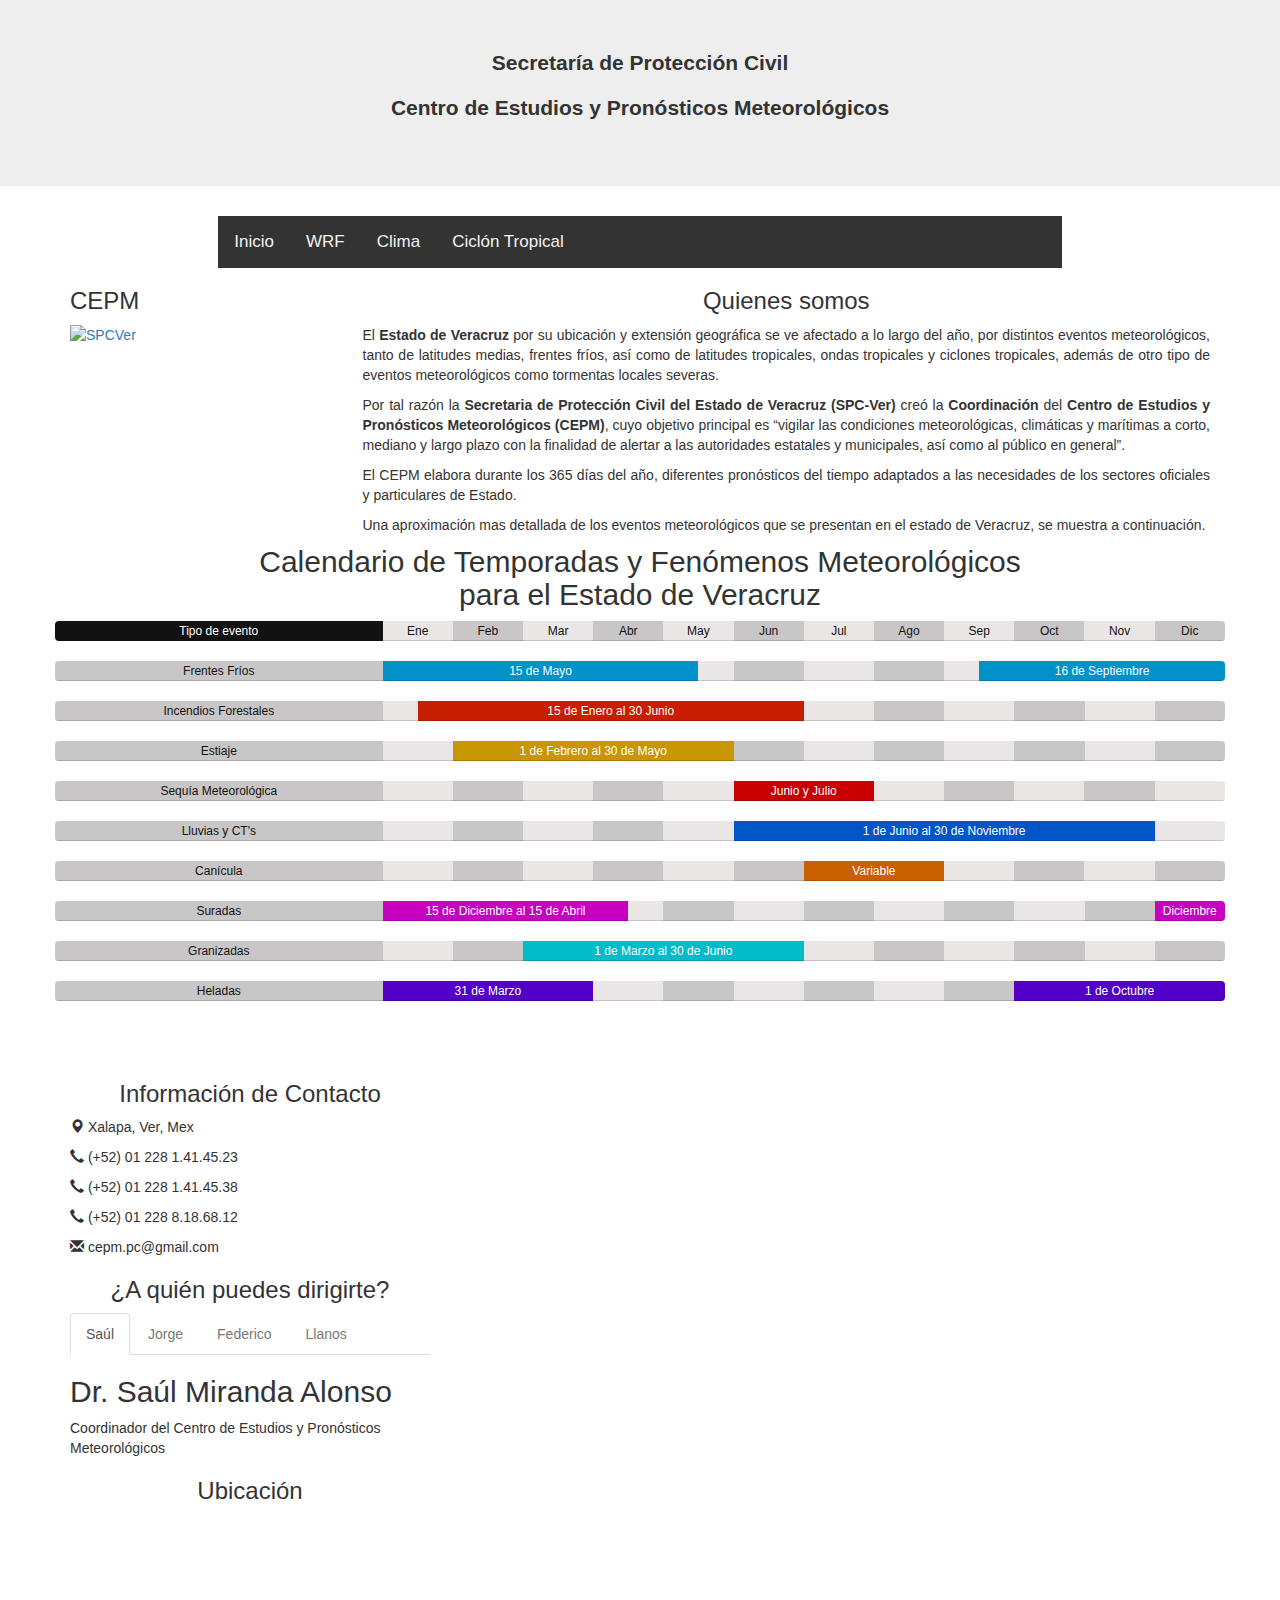
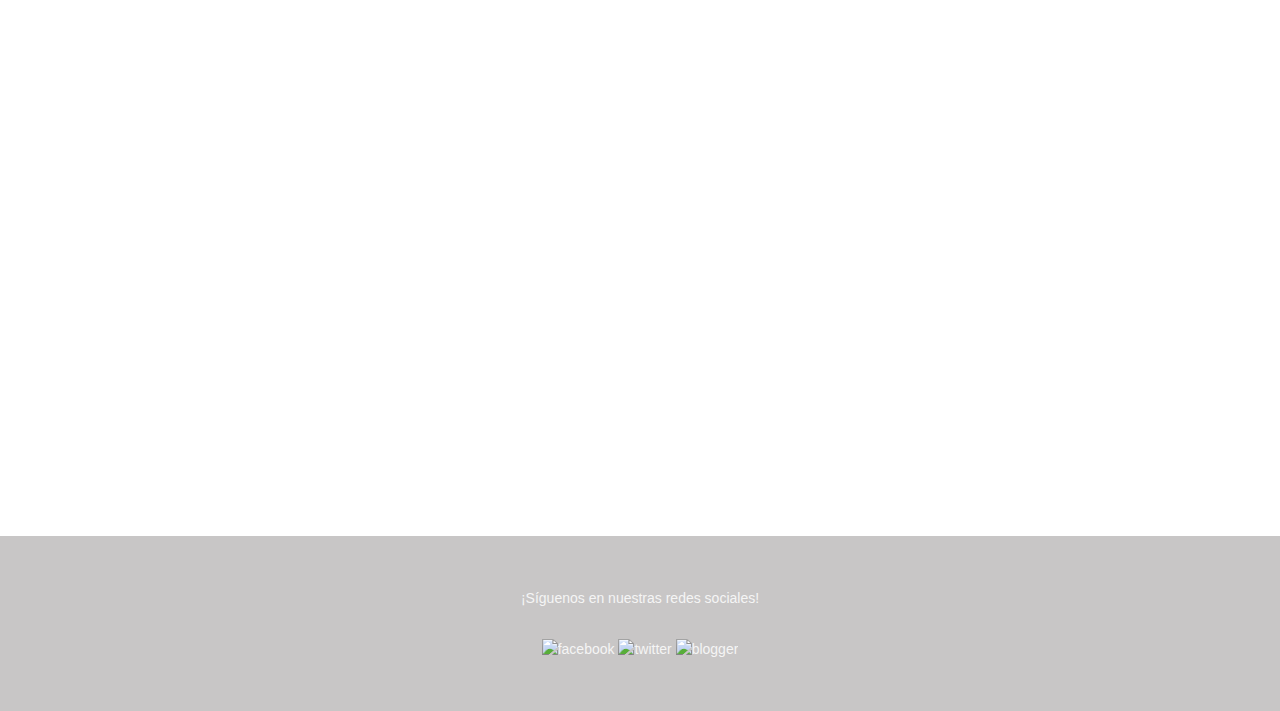
==== commit 24f6b248: "cambio en la dirección de la SPC-Ver" ====
--- a/index.html
+++ b/index.html
@@ -36,7 +36,7 @@
 <body>
   <div class="jumbotron text-center">
     <p><b>Secretaría de Protección Civil</b></p>
-    <p><b>Centro de Estudios y Pronósticos Meteorológicos</b></p>    
+    <p><b>Centro de Estudios y Pronósticos Meteorológicos</b></p>
   </div>
 
   <div class="row">
@@ -76,8 +76,8 @@
         <h3 style="text-align: center;">Quienes somos</h3>
         <p style="text-align: justify;">El <strong>Estado de Veracruz</strong> por su ubicación y extensión geográfica se ve afectado a lo largo del año, por distintos eventos meteorológicos, tanto de latitudes medias, frentes fríos, así como de latitudes tropicales, ondas tropicales
           y ciclones tropicales, además de otro tipo de eventos meteorológicos como tormentas locales severas.</p>
-        <p style="text-align: justify;">Por tal razón la <strong>Secretaria de Protección Civil del Estado de Veracruz (SPC-Ver)</strong> creó la <strong>Coordinación</strong> del <strong>Centro de Estudios y Pronósticos Meteorológicos (CEPM)</strong>, cuyo objetivo principal es “vigilar las condiciones
-          meteorológicas, climáticas y marítimas a corto, mediano y largo plazo con la finalidad de alertar a las autoridades estatales y municipales, así como al público en general”.</p>
+        <p style="text-align: justify;">Por tal razón la <strong>Secretaria de Protección Civil del Estado de Veracruz (SPC-Ver)</strong> creó la <strong>Coordinación</strong> del <strong>Centro de Estudios y Pronósticos Meteorológicos (CEPM)</strong>, cuyo objetivo principal es “vigilar
+          las condiciones meteorológicas, climáticas y marítimas a corto, mediano y largo plazo con la finalidad de alertar a las autoridades estatales y municipales, así como al público en general”.</p>
         <p style="text-align: justify;">El CEPM elabora durante los 365 días del año, diferentes pronósticos del tiempo adaptados a las necesidades de los sectores oficiales y particulares de Estado.</p>
         <p style="text-align: justify;">Una aproximación mas detallada de los eventos meteorológicos que se presentan en el estado de Veracruz, se muestra a continuación.</p>
       </div>
@@ -236,55 +236,68 @@
       </div>
       <br>
     </div>
-    <h3 class="text-center">Información de Contacto</h3>
+    <br>
     <div class="row">
-      <div class="col-md-3">
-        <p><span class="glyphicon glyphicon-map-marker"></span> Xalapa, Ver, Mex</p>
-        <p><span class="glyphicon glyphicon-earphone"></span> (+52) 01 228 1.41.45.23</p>
-        <p><span class="glyphicon glyphicon-earphone"></span> (+52) 01 228 1.41.45.38</p>
-        <p><span class="glyphicon glyphicon-earphone"></span> (+52) 01 228 8.18.68.12</p>
-        <p><span class="glyphicon glyphicon-envelope"></span> cepm.pc@gmail.com</p>
-      </div>
-      <div class="col-md-9">
-        <div id="leafletMap" style="width: 100%; height: 400px;"></div>
+      <div class="col-md-4">
+        <h3 class="text-center">Información de Contacto</h3>
+
+        <div class="">
+          <p><span class="glyphicon glyphicon-map-marker"></span> Xalapa, Ver, Mex</p>
+          <p><span class="glyphicon glyphicon-earphone"></span> (+52) 01 228 1.41.45.23</p>
+          <p><span class="glyphicon glyphicon-earphone"></span> (+52) 01 228 1.41.45.38</p>
+          <p><span class="glyphicon glyphicon-earphone"></span> (+52) 01 228 8.18.68.12</p>
+          <p><span class="glyphicon glyphicon-envelope"></span> cepm.pc@gmail.com</p>
+        </div>
+
+        <div class="">
+          <h3 class="text-center">¿A quién puedes dirigirte?</h3>
+          <ul class="nav nav-tabs">
+            <li class="active"><a data-toggle="tab" href="#saul">Saúl</a></li>
+            <li><a data-toggle="tab" href="#jorge">Jorge</a></li>
+            <li><a data-toggle="tab" href="#fedec">Federico</a></li>
+            <li><a data-toggle="tab" href="#pepe">Llanos</a></li>
+          </ul>
+
+          <div class="tab-content">
+            <div id="saul" class="tab-pane fade in active">
+
+              <h2>Dr. Saúl Miranda Alonso</h2>
+              <p>Coordinador del Centro de Estudios y Pronósticos Meteorológicos</p>
+            </div>
+            <div id="jorge" class="tab-pane fade">
+
+              <h2>M.C. Jorge Humberto Bravo Méndez</h2>
+              <p>Investigador del Clima y Administrador del sitio web</p>
+            </div>
+            <div id="fedec" class="tab-pane fade">
+
+              <h2>L.C.A Federico Acevedo Rosas</h2>
+              <p>Subcoordinador de Pronóstico Estacional y Meteorológico</p>
+            </div>
+            <div id="pepe" class="tab-pane fade">
+
+              <h2>L.C.A Jose Llanos Arias</h2>
+              <p>Subcoordinador de Fenómenos Atmosféricos</p>
+            </div>
+          </div>
+        </div>
+
+        <div class="">
+          <h3 class="text-center">Ubicación</h3>
+          <div id="leafletMap" style="width: 100%; height: 600px;"></div>
+        </div>
+      </div>
+      <div class="col-md-8">
+        <iframe src="https://docs.google.com/forms/d/e/1FAIpQLSdiwmAJ6qjqjb43ku3cIOli4N2VdDOyaVmvjUvM9RhfOHl93A/viewform?embedded=true" width="760" height="1050" frameborder="0" marginheight="0" marginwidth="0">Cargando...</iframe>
       </div>
     </div>
     <br>
-    <h3 class="text-center">¿A quién puedes dirigirte?</h3>
-    <ul class="nav nav-tabs">
-      <li class="active"><a data-toggle="tab" href="#saul">Saúl</a></li>
-      <li><a data-toggle="tab" href="#jorge">Jorge</a></li>
-      <li><a data-toggle="tab" href="#fedec">Federico</a></li>
-      <li><a data-toggle="tab" href="#pepe">Llanos</a></li>
-    </ul>
-
-    <div class="tab-content">
-      <div id="saul" class="tab-pane fade in active">
-        <img id="pc" src="http://www.veracruz.gob.mx/proteccioncivil/files/2011/08/PC.jpg" alt="Coord" style="float:left;width:250px;height:96px;">
-        <h2>Dr. Saúl Miranda Alonso</h2>
-        <p>Coordinador del Centro de Estudios y Pronósticos Meteorológicos</p>
-      </div>
-      <div id="jorge" class="tab-pane fade">
-        <img id="pc" src="http://www.veracruz.gob.mx/proteccioncivil/files/2011/08/PC.jpg" alt="InvCli" style="float:left;width:250px;height:96px;">
-        <h2>M.C. Jorge Humberto Bravo Méndez</h2>
-        <p>Investigador del Clima y Administrador del sitio web</p>
-      </div>
-      <div id="fedec" class="tab-pane fade">
-        <img id="pc" src="http://www.veracruz.gob.mx/proteccioncivil/files/2011/08/PC.jpg" alt="SubCoo" style="float:left;width:250px;height:96px;">
-        <h2>L.C.A Federico Acevedo Rosas</h2>
-        <p>Subcoordinador de Pronóstico Estacional y Meteorológico</p>
-      </div>
-      <div id="pepe" class="tab-pane fade">
-        <img id="pc" src="http://www.veracruz.gob.mx/proteccioncivil/files/2011/08/PC.jpg" alt="SubCoo" style="float:left;width:250px;height:96px;">
-        <h2>L.C.A Jose Llanos Arias</h2>
-        <p>Subcoordinador de Fenómenos Atmosféricos</p>
-      </div>
-    </div>
+
   </div>
 
   <!-- Add leaflet Maps -->
   <script>
-    var map = L.map('leafletMap').setView([19.514300171573723, -96.91788911819458], 14);
+    var map = L.map('leafletMap').setView([19.508628, -96.871454], 14);
     mapLink =
       '<a href="http://openstreetmap.org">OpenStreetMap</a>';
     L.tileLayer(
@@ -292,9 +305,9 @@
         attribution: 'Map data &copy; ' + mapLink,
         maxZoom: 18,
       }).addTo(map);
-    var marker = L.marker([19.514300171573723, -96.91788911819458])
+    var marker = L.marker([19.508628, -96.871454])
       .addTo(map)
-      .bindPopup("<b>Secretaría de Protección Civil</b><br>Calle 1° de Septiembre No 1<br>Esq. Av. Culturas Veracruzanas<br>Col. Isleta,CP 91090")
+      .bindPopup("<b>Secretaría de Protección Civil</b><br>Torre Corporativa Olmo, piso 6 y 7, que se ubica en Distribuidor Vial No. 1009, Col. Reserva Territorial,<br>C.P. 91096, Xalapa, Ver.")
       .openPopup();
   </script>
   <!-- <iframe src="iframe_WRF_TEMP.html" style="border:none;" height="100%" width="100%" frameborder="0" allowfullscreen></iframe> -->
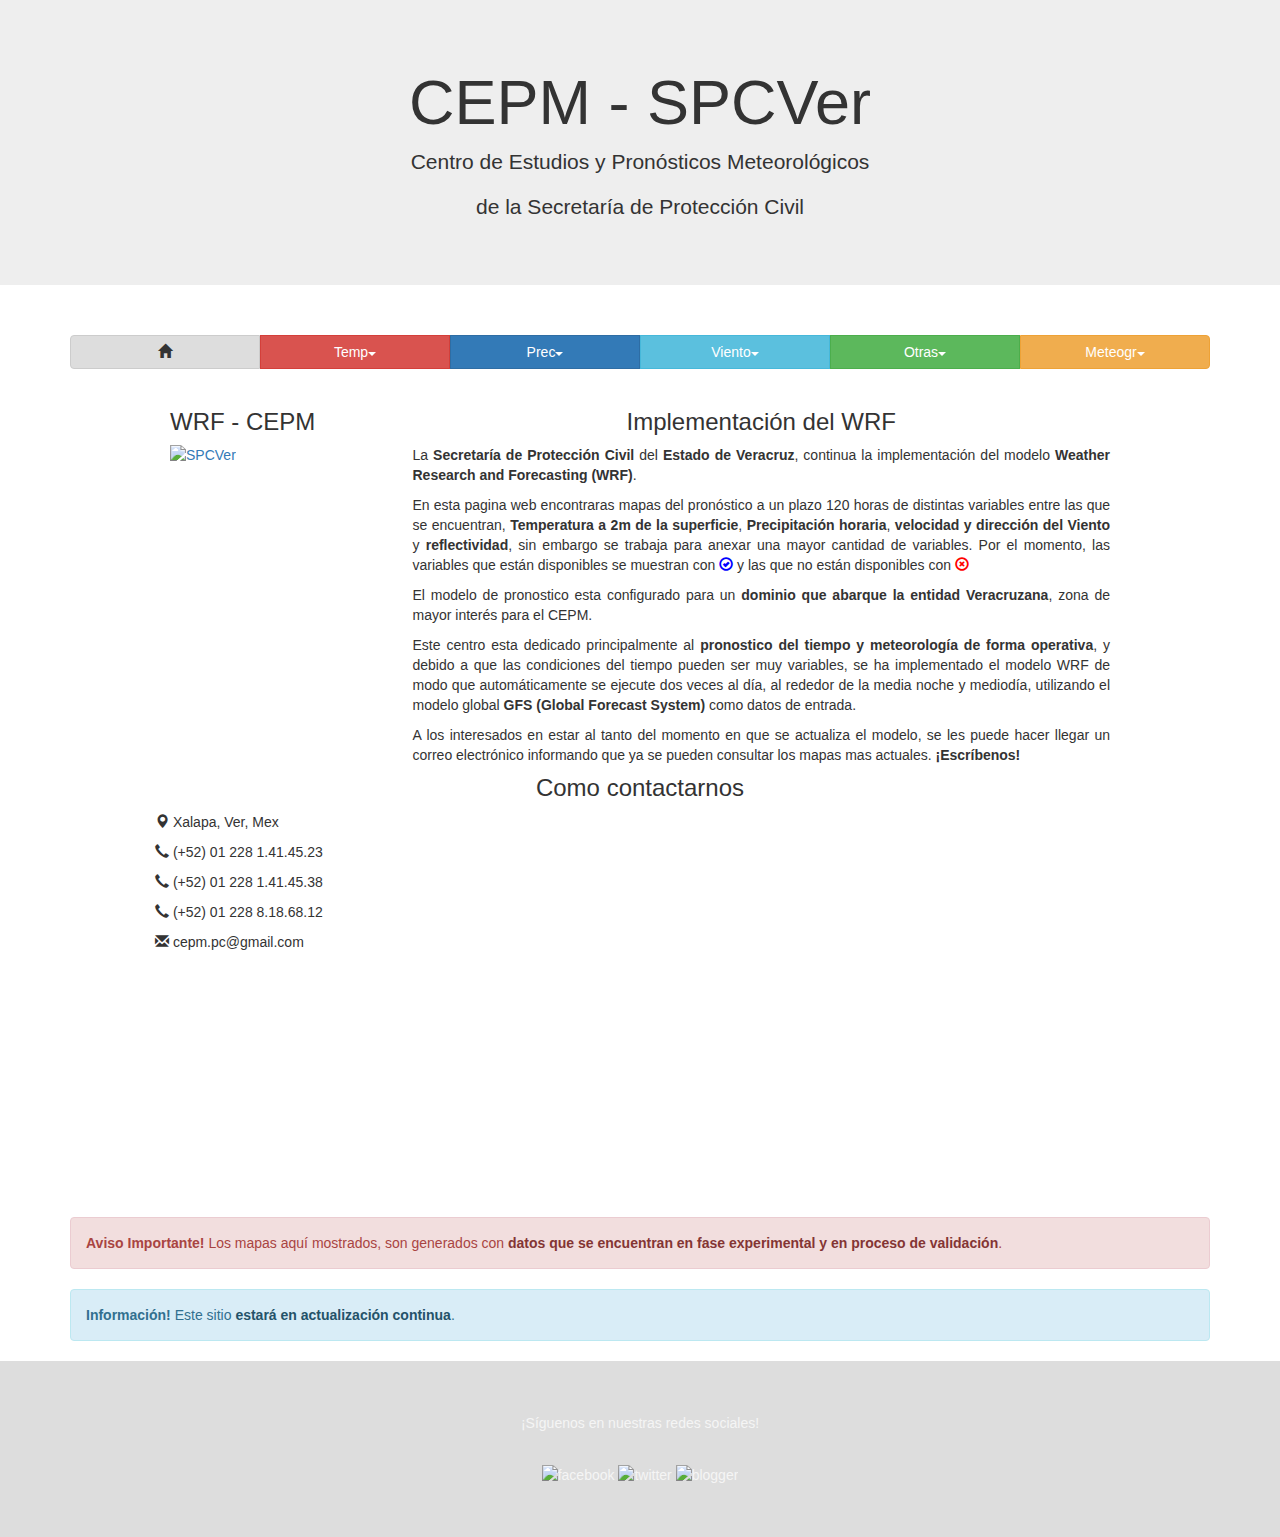
==== commit aca4e08d: "remover paginas no necesarias" ====
--- a/index.html
+++ b/index.html
@@ -3,7 +3,7 @@
 
 <head>
   <!-- Theme Made By www.w3schools.com - No Copyright -->
-  <title>CEPM Inicio</title>
+  <title>CEPM WRF</title>
   <meta charset="utf-8">
   <meta name="viewport" content="width=device-width, initial-scale=1">
   <link rel="stylesheet" href="https://maxcdn.bootstrapcdn.com/bootstrap/3.3.7/css/bootstrap.min.css">
@@ -12,45 +12,15 @@
   <script src="https://ajax.googleapis.com/ajax/libs/jquery/3.1.1/jquery.min.js"></script>
   <script src="https://maxcdn.bootstrapcdn.com/bootstrap/3.3.7/js/bootstrap.min.js"></script>
   <link rel="stylesheet" href="http://cdnjs.cloudflare.com/ajax/libs/font-awesome/4.6.3/css/font-awesome.min.css">
-
-  <link rel="stylesheet" href="https://npmcdn.com/leaflet@1.0.0-rc.2/dist/leaflet.css" />
-  <script src="https://npmcdn.com/leaflet@1.0.0-rc.2/dist/leaflet.js"></script>
-
   <link rel="stylesheet" href="css/main.css" />
-  <style>
-    table,
-    th,
-    td {
-      border: 1px solid black;
-      border-collapse: collapse;
-      text-align: center;
-    }
-
-    th,
-    td {
-      padding: 1px;
-    }
-  </style>
 </head>
 
 <body>
+
   <div class="jumbotron text-center">
-    <p><b>Secretaría de Protección Civil</b></p>
-    <p><b>Centro de Estudios y Pronósticos Meteorológicos</b></p>
-  </div>
-
-  <div class="row">
-    <div class="col-sm-2"></div>
-    <div class="col-sm-8">
-      <div class="topnav" id="myTopnav">
-        <a href="index.html">Inicio</a>
-        <a href="index_WRF.html">WRF</a>
-        <a href="index_Clima.html">Clima</a>
-        <a href="TropCic/index.html">Ciclón Tropical</a>
-        <a href="javascript:void(0);" style="font-size:15px;" class="icon" onclick="myFunction()">&#9776;</a>
-      </div>
-    </div>
-    <div class="col-sm-2"></div>
+    <h1>CEPM - SPCVer</h1>
+    <p>Centro de Estudios y Pronósticos Meteorológicos</p>
+    <p>de la Secretaría de Protección Civil</p>
   </div>
 
   <script>
@@ -63,256 +33,129 @@
       }
     }
   </script>
-
+  <br>
+  <!-- Container (The Band Section) -->
   <div class="container">
-    <div class="row">
-      <div class="col-sm-3">
-        <h3>CEPM</h3>
-        <a href="http://www.veracruz.gob.mx/proteccioncivil/servicio/boletin-meteorologico/">
-                    <img src="http://www.veracruz.gob.mx/proteccioncivil/files/2011/08/PC.jpg" alt="SPCVer" style="float:left;" >
-                </a>
+    <div class="btn-group btn-group-justified">
+      <!-- Boton 1: es para la Descripción-->
+      <a href="iframe_WRF_index.html" target="search_iframe" style="background:#dddddd" class="btn btn-default" role="button"><span class="glyphicon glyphicon-home"></span></a>
+      <!-- Grupo Boton 2: es para la Temperatura-->
+      <div class="btn-group">
+        <button type="button" class="btn btn-danger dropdown-toggle" data-toggle="dropdown" title="Temperatura">Temp<span class="caret"></span></button>
+        <ul class="dropdown-menu">
+          <li class="dropdown-header">Superficie</li>
+          <li><a href="iframe_WRF_TEMP.html" target="search_iframe">Temp2m <span class="glyphicon glyphicon-ok-circle"  style="color:blue"></span></a></li>
+          <li class="disabled"><a href="#">DewPoint <span class="glyphicon glyphicon-remove-circle" style="color:red"></span></a></li>
+          <li class="divider"></li>
+          <li class="dropdown-header">Niveles</li>
+          <li class="disabled"><a href="#">850 mb <span class="glyphicon glyphicon-remove-circle" style="color:red"></span></a></li>
+          <li class="disabled"><a href="#">700 mb <span class="glyphicon glyphicon-remove-circle" style="color:red"></span></a></li>
+          <li class="disabled"><a href="#">500 mb <span class="glyphicon glyphicon-remove-circle" style="color:red"></span></a></li>
+          <li class="disabled"><a href="#">250 mb <span class="glyphicon glyphicon-remove-circle" style="color:red"></span></a></li>
+          <li class="divider"></li>
+        </ul>
       </div>
-      <div class="col-sm-9 text-justified">
-        <h3 style="text-align: center;">Quienes somos</h3>
-        <p style="text-align: justify;">El <strong>Estado de Veracruz</strong> por su ubicación y extensión geográfica se ve afectado a lo largo del año, por distintos eventos meteorológicos, tanto de latitudes medias, frentes fríos, así como de latitudes tropicales, ondas tropicales
-          y ciclones tropicales, además de otro tipo de eventos meteorológicos como tormentas locales severas.</p>
-        <p style="text-align: justify;">Por tal razón la <strong>Secretaria de Protección Civil del Estado de Veracruz (SPC-Ver)</strong> creó la <strong>Coordinación</strong> del <strong>Centro de Estudios y Pronósticos Meteorológicos (CEPM)</strong>, cuyo objetivo principal es “vigilar
-          las condiciones meteorológicas, climáticas y marítimas a corto, mediano y largo plazo con la finalidad de alertar a las autoridades estatales y municipales, así como al público en general”.</p>
-        <p style="text-align: justify;">El CEPM elabora durante los 365 días del año, diferentes pronósticos del tiempo adaptados a las necesidades de los sectores oficiales y particulares de Estado.</p>
-        <p style="text-align: justify;">Una aproximación mas detallada de los eventos meteorológicos que se presentan en el estado de Veracruz, se muestra a continuación.</p>
+      <!-- Grupo Boton 3: es para la Precipitacion-->
+      <div class="btn-group">
+        <button type="button" class="btn btn-primary dropdown-toggle" data-toggle="dropdown" title="Precipitación">Prec<span class="caret"></span></button>
+        <ul class="dropdown-menu">
+          <li class="dropdown-header">Integrado</li>
+          <li><a href="iframe_WRF_PREC.html" target="search_iframe">Cada hora <span class="glyphicon glyphicon-ok-circle"  style="color:blue"></span></a></li>
+          <li><a href="iframe_WRF_PRECA.html" target="search_iframe">Acumulada <span class="glyphicon glyphicon-ok-circle"  style="color:blue"></span></a></li>
+          <li><a href="iframe_WRF_PRECT.html" target="search_iframe">Acumulada Total<span class="glyphicon glyphicon-ok-circle"  style="color:blue"></span></a></li>          
+          <li class="divider"></li>
+          <li class="dropdown-header">Reflectividad</li>
+          <li><a href="iframe_WRF_MDBZ.html" target="search_iframe">dBz <span class="glyphicon glyphicon-ok-circle"  style="color:blue"></span></a></li>
+          <li class="divider"></li>
+        </ul>
       </div>
-      <br>
-      <div id="timetableMet">
-        <h2 class="text-center">Calendario de Temporadas y Fenómenos Meteorológicos<br>para el Estado de Veracruz</h2>
-        <div class="progress">
-          <div class="progress-bar progress-bar-default" role="progressbar" style="width:28%; background:#131212">Tipo de evento</div>
-          <div class="progress-bar progress-bar-default" role="progressbar" style="width:6%; background:#ebe6e6; color:#131212">Ene</div>
-          <div class="progress-bar progress-bar-default" role="progressbar" style="width:6%; background:#c8c6c6; color:#131212">Feb</div>
-          <div class="progress-bar progress-bar-default" role="progressbar" style="width:6%; background:#ebe6e6; color:#131212">Mar</div>
-          <div class="progress-bar progress-bar-default" role="progressbar" style="width:6%; background:#c8c6c6; color:#131212">Abr</div>
-          <div class="progress-bar progress-bar-default" role="progressbar" style="width:6%; background:#ebe6e6; color:#131212">May</div>
-          <div class="progress-bar progress-bar-default" role="progressbar" style="width:6%; background:#c8c6c6; color:#131212">Jun</div>
-          <div class="progress-bar progress-bar-default" role="progressbar" style="width:6%; background:#ebe6e6; color:#131212">Jul</div>
-          <div class="progress-bar progress-bar-default" role="progressbar" style="width:6%; background:#c8c6c6; color:#131212">Ago</div>
-          <div class="progress-bar progress-bar-default" role="progressbar" style="width:6%; background:#ebe6e6; color:#131212">Sep</div>
-          <div class="progress-bar progress-bar-default" role="progressbar" style="width:6%; background:#c8c6c6; color:#131212">Oct</div>
-          <div class="progress-bar progress-bar-default" role="progressbar" style="width:6%; background:#ebe6e6; color:#131212">Nov</div>
-          <div class="progress-bar progress-bar-default" role="progressbar" style="width:6%; background:#c8c6c6; color:#131212">Dic</div>
-        </div>
-        <div class="progress" data-toggle="collapse" data-target="#ffrio">
-          <div class="progress-bar progress-bar-default" role="progressbar" style="width:28%; background:#c8c6c6; color:#131212">Frentes Fríos</div>
-          <div class="progress-bar progress-bar-default" role="progressbar" style="width:27%; background:#0092c8">15 de Mayo</div>
-          <div class="progress-bar progress-bar-default" role="progressbar" style="width:3%;  background:#ebe6e6"></div>
-          <div class="progress-bar progress-bar-default" role="progressbar" style="width:6%;  background:#c8c6c6"></div>
-          <div class="progress-bar progress-bar-default" role="progressbar" style="width:6%;  background:#ebe6e6"></div>
-          <div class="progress-bar progress-bar-default" role="progressbar" style="width:6%;  background:#c8c6c6"></div>
-          <div class="progress-bar progress-bar-default" role="progressbar" style="width:3%;  background:#ebe6e6"></div>
-          <div class="progress-bar progress-bar-default" role="progressbar" style="width:21%; background:#0092c8">16 de Septiembre</div>
-        </div>
-        <div id="ffrio" class="collapse">
-          <p>El periodo de Frentes Fríos y Nortes, comienza el 16 de Septiembre y finaliza el 15 de Mayo</p><br>
-        </div>
-        <div class="progress" data-toggle="collapse" data-target="#incedio">
-          <div class="progress-bar progress-bar-default" role="progressbar" style="width:28%; background:#c8c6c6; color:#131212">Incendios Forestales</div>
-          <div class="progress-bar progress-bar-default" role="progressbar" style="width:3%;  background:#ebe6e6"></div>
-          <div class="progress-bar progress-bar-default" role="progressbar" style="width:33%; background:#c81e00">15 de Enero al 30 Junio</div>
-          <div class="progress-bar progress-bar-default" role="progressbar" style="width:6%; background:#ebe6e6"></div>
-          <div class="progress-bar progress-bar-default" role="progressbar" style="width:6%; background:#c8c6c6"></div>
-          <div class="progress-bar progress-bar-default" role="progressbar" style="width:6%; background:#ebe6e6"></div>
-          <div class="progress-bar progress-bar-default" role="progressbar" style="width:6%; background:#c8c6c6"></div>
-          <div class="progress-bar progress-bar-default" role="progressbar" style="width:6%; background:#ebe6e6"></div>
-          <div class="progress-bar progress-bar-default" role="progressbar" style="width:6%; background:#c8c6c6"></div>
-        </div>
-        <div id="incedio" class="collapse">
-          <p>El periodo de Incendios Forestales, comienza el 15 de Mayo y termina el 30 Junio</p><br>
-        </div>
-        <div class="progress" data-toggle="collapse" data-target="#estiaje">
-          <div class="progress-bar progress-bar-default" role="progressbar" style="width:28%; background:#c8c6c6; color:#131212">Estiaje</div>
-          <div class="progress-bar progress-bar-default" role="progressbar" style="width:6%; background:#ebe6e6"></div>
-          <div class="progress-bar progress-bar-default" role="progressbar" style="width:24%; background:#c89600">1 de Febrero al 30 de Mayo</div>
-          <div class="progress-bar progress-bar-default" role="progressbar" style="width:6%; background:#c8c6c6"></div>
-          <div class="progress-bar progress-bar-default" role="progressbar" style="width:6%; background:#ebe6e6"></div>
-          <div class="progress-bar progress-bar-default" role="progressbar" style="width:6%; background:#c8c6c6"></div>
-          <div class="progress-bar progress-bar-default" role="progressbar" style="width:6%; background:#ebe6e6"></div>
-          <div class="progress-bar progress-bar-default" role="progressbar" style="width:6%; background:#c8c6c6"></div>
-          <div class="progress-bar progress-bar-default" role="progressbar" style="width:6%; background:#ebe6e6"></div>
-          <div class="progress-bar progress-bar-default" role="progressbar" style="width:6%; background:#c8c6c6"></div>
-        </div>
-        <div id="estiaje" class="collapse">
-          <p>El periodo de Incendios Forestales, comienza el 1 de Febrero y termina el 30 de Mayo</p><br>
-        </div>
-        <div class="progress" data-toggle="collapse" data-target="#sequia">
-          <div class="progress-bar progress-bar-default" role="progressbar" style="width:28%; background:#c8c6c6; color:#131212">Sequía Meteorológica</div>
-          <div class="progress-bar progress-bar-default" role="progressbar" style="width:6%; background:#ebe6e6"></div>
-          <div class="progress-bar progress-bar-default" role="progressbar" style="width:6%; background:#c8c6c6"></div>
-          <div class="progress-bar progress-bar-default" role="progressbar" style="width:6%; background:#ebe6e6"></div>
-          <div class="progress-bar progress-bar-default" role="progressbar" style="width:6%; background:#c8c6c6"></div>
-          <div class="progress-bar progress-bar-default" role="progressbar" style="width:6%; background:#ebe6e6"></div>
-          <div class="progress-bar progress-bar-default" role="progressbar" style="width:12%; background:#c80000;">Junio y Julio</div>
-          <div class="progress-bar progress-bar-default" role="progressbar" style="width:6%; background:#ebe6e6"></div>
-          <div class="progress-bar progress-bar-default" role="progressbar" style="width:6%; background:#c8c6c6"></div>
-          <div class="progress-bar progress-bar-default" role="progressbar" style="width:6%; background:#ebe6e6"></div>
-          <div class="progress-bar progress-bar-default" role="progressbar" style="width:6%; background:#c8c6c6"></div>
-          <div class="progress-bar progress-bar-default" role="progressbar" style="width:6%; background:#ebe6e6"></div>
-        </div>
-        <div id="sequia" class="collapse">
-          <p>En caso de que se presente, se considera los meses de Junio y Julio</p><br>
-        </div>
-        <div class="progress" data-toggle="collapse" data-target="#lluvia">
-          <div class="progress-bar progress-bar-default" role="progressbar" style="width:28%; background:#c8c6c6; color:#131212">Lluvias y CT's</div>
-          <div class="progress-bar progress-bar-default" role="progressbar" style="width:6%; background:#ebe6e6"></div>
-          <div class="progress-bar progress-bar-default" role="progressbar" style="width:6%; background:#c8c6c6"></div>
-          <div class="progress-bar progress-bar-default" role="progressbar" style="width:6%; background:#ebe6e6"></div>
-          <div class="progress-bar progress-bar-default" role="progressbar" style="width:6%; background:#c8c6c6"></div>
-          <div class="progress-bar progress-bar-default" role="progressbar" style="width:6%; background:#ebe6e6"></div>
-          <div class="progress-bar progress-bar-default" role="progressbar" style="width:36%; background:#0056c8">1 de Junio al 30 de Noviembre</div>
-          <div class="progress-bar progress-bar-default" role="progressbar" style="width:6%; background:#ebe6e6"></div>
-        </div>
-        <div id="lluvia" class="collapse">
-          <p>El periodo de Lluvias y Ciclones Tropicales, comienza el 1 de Junio y termina el 30 de Noviembre</p><br>
-        </div>
-        <div class="progress" data-toggle="collapse" data-target="#canicula">
-          <div class="progress-bar progress-bar-default" role="progressbar" style="width:28%; background:#c8c6c6; color:#131212">Canícula</div>
-          <div class="progress-bar progress-bar-default" role="progressbar" style="width:6%; background:#ebe6e6"></div>
-          <div class="progress-bar progress-bar-default" role="progressbar" style="width:6%; background:#c8c6c6"></div>
-          <div class="progress-bar progress-bar-default" role="progressbar" style="width:6%; background:#ebe6e6"></div>
-          <div class="progress-bar progress-bar-default" role="progressbar" style="width:6%; background:#c8c6c6"></div>
-          <div class="progress-bar progress-bar-default" role="progressbar" style="width:6%; background:#ebe6e6"></div>
-          <div class="progress-bar progress-bar-default" role="progressbar" style="width:6%; background:#c8c6c6"></div>
-          <div class="progress-bar progress-bar-default" role="progressbar" style="width:12%; background:#c86000">Variable</div>
-          <div class="progress-bar progress-bar-default" role="progressbar" style="width:6%; background:#ebe6e6"></div>
-          <div class="progress-bar progress-bar-default" role="progressbar" style="width:6%; background:#c8c6c6"></div>
-          <div class="progress-bar progress-bar-default" role="progressbar" style="width:6%; background:#ebe6e6"></div>
-          <div class="progress-bar progress-bar-default" role="progressbar" style="width:6%; background:#c8c6c6"></div>
-        </div>
-        <div id="canicula" class="collapse">
-          <p>La canicula se presenta de manera variable en el verano, entre los meses de Julio y Agosto</p><br>
-        </div>
-        <div class="progress" data-toggle="collapse" data-target="#surada">
-          <div class="progress-bar progress-bar-default" role="progressbar" style="width:28%; background:#c8c6c6; color:#131212">Suradas</div>
-          <div class="progress-bar progress-bar-default" role="progressbar" style="width:21%; background:#c800c0">15 de Diciembre al 15 de Abril</div>
-          <div class="progress-bar progress-bar-default" role="progressbar" style="width:3%; background:#ebe6e6"></div>
-          <div class="progress-bar progress-bar-default" role="progressbar" style="width:6%; background:#c8c6c6"></div>
-          <div class="progress-bar progress-bar-default" role="progressbar" style="width:6%; background:#ebe6e6"></div>
-          <div class="progress-bar progress-bar-default" role="progressbar" style="width:6%; background:#c8c6c6"></div>
-          <div class="progress-bar progress-bar-default" role="progressbar" style="width:6%; background:#ebe6e6"></div>
-          <div class="progress-bar progress-bar-default" role="progressbar" style="width:6%; background:#c8c6c6"></div>
-          <div class="progress-bar progress-bar-default" role="progressbar" style="width:6%; background:#ebe6e6"></div>
-          <div class="progress-bar progress-bar-default" role="progressbar" style="width:6%; background:#c8c6c6"></div>
-          <div class="progress-bar progress-bar-default" role="progressbar" style="width:6%; background:#c800c0">Diciembre</div>
-        </div>
-        <div id="surada" class="collapse">
-          <p>Las Suradas se presentan de 15 de Diciembre al 15 de Abril</p><br>
-        </div>
-        <div class="progress" data-toggle="collapse" data-target="#gran">
-          <div class="progress-bar progress-bar-default" role="progressbar" style="width:28%; background:#c8c6c6; color:#131212">Granizadas</div>
-          <div class="progress-bar progress-bar-default" role="progressbar" style="width:6%; background:#ebe6e6"></div>
-          <div class="progress-bar progress-bar-default" role="progressbar" style="width:6%; background:#c8c6c6"></div>
-          <div class="progress-bar progress-bar-default" role="progressbar" style="width:24%; background:#00bcc8">1 de Marzo al 30 de Junio</div>
-          <div class="progress-bar progress-bar-default" role="progressbar" style="width:6%; background:#ebe6e6"></div>
-          <div class="progress-bar progress-bar-default" role="progressbar" style="width:6%; background:#c8c6c6"></div>
-          <div class="progress-bar progress-bar-default" role="progressbar" style="width:6%; background:#ebe6e6"></div>
-          <div class="progress-bar progress-bar-default" role="progressbar" style="width:6%; background:#c8c6c6"></div>
-          <div class="progress-bar progress-bar-default" role="progressbar" style="width:6%; background:#ebe6e6"></div>
-          <div class="progress-bar progress-bar-default" role="progressbar" style="width:6%; background:#c8c6c6"></div>
-        </div>
-        <div id="gran" class="collapse">
-          <pre>Las Granizadas se presentan del 1 de Marzo al 30 de Junio, principalmente generadas por tormentas locales de gran desarrollo vertical</pre><br>
-        </div>
-        <div class="progress" data-toggle="collapse" data-target="#hela">
-          <div class="progress-bar progress-bar-default" role="progressbar" style="width:28%; background:#c8c6c6; color:#131212">Heladas</div>
-          <div class="progress-bar progress-bar-default" role="progressbar" style="width:18%; background:#5200c8">31 de Marzo</div>
-          <div class="progress-bar progress-bar-default" role="progressbar" style="width:6%; background:#ebe6e6"></div>
-          <div class="progress-bar progress-bar-default" role="progressbar" style="width:6%; background:#c8c6c6"></div>
-          <div class="progress-bar progress-bar-default" role="progressbar" style="width:6%; background:#ebe6e6"></div>
-          <div class="progress-bar progress-bar-default" role="progressbar" style="width:6%; background:#c8c6c6"></div>
-          <div class="progress-bar progress-bar-default" role="progressbar" style="width:6%; background:#ebe6e6"></div>
-          <div class="progress-bar progress-bar-default" role="progressbar" style="width:6%; background:#c8c6c6"></div>
-          <div class="progress-bar progress-bar-default" role="progressbar" style="width:18%; background:#5200c8">1 de Octubre </div>
-        </div>
-        <div id="hela" class="collapse">
-          <p>Las Heladas se presentan del 1 de Octubre al 31 de Marzo</p><br>
-        </div>
+      <!-- Grupo Boton 4: -->
+      <div class="btn-group">
+        <button type="button" class="btn btn-info dropdown-toggle" data-toggle="dropdown">Viento<span class="caret"></span></button>
+        <ul class="dropdown-menu">
+          <li class="dropdown-header">Superficie</li>
+          <li><a href="iframe_WRF_WIND.html" target="search_iframe">Viento 10m <span class="glyphicon glyphicon-ok-circle" style="color:blue"></span></a></li>
+          <li class="divider"></li>
+          <li class="dropdown-header">Niveles</li>
+          <li><a href="iframe_WRF_WIND850.html" target="search_iframe">850 mb <span class="glyphicon glyphicon-ok-circle"  style="color:blue"></span></a></li>
+          <li><a href="iframe_WRF_WIND700.html" target="search_iframe">700 mb <span class="glyphicon glyphicon-ok-circle"  style="color:blue"></span></a></li>
+          <li><a href="iframe_WRF_WIND500.html" target="search_iframe">500 mb <span class="glyphicon glyphicon-ok-circle"  style="color:blue"></span></a></li>
+          <li><a href="iframe_WRF_WIND250.html" target="search_iframe">250 mb <span class="glyphicon glyphicon-ok-circle"  style="color:blue"></span></a></li>
+          <li class="divider"></li>
+        </ul>
       </div>
-      <br>
+      <!-- Grupo Boton 5: -->
+      <div class="btn-group">
+        <button type="button" class="btn btn-success dropdown-toggle" data-toggle="dropdown">Otras<span class="caret"></span></button>
+        <ul class="dropdown-menu">
+          <li class="dropdown-header">Radiación</li>
+          <li class="disabled"><a href="#">Onda Corta <span class="glyphicon glyphicon-remove-circle" style="color:red"></span></a></li>
+          <li class="disabled"><a href="#">Onda Larga <span class="glyphicon glyphicon-remove-circle" style="color:red"></span></a></li>
+          <li class="divider"></li>
+          <li class="dropdown-header">Indices</li>
+          <li class="disabled"><a href="#">---</a></li>
+          <li class="disabled"><a href="#">---</a></li>
+          <li class="disabled"><a href="#">---</a></li>
+          <li class="disabled"><a href="#">---</a></li>
+          <li class="divider"></li>
+        </ul>
+      </div>
+      <!-- Grupo Boton 6: -->
+      <div class="btn-group">
+        <button type="button" class="btn btn-warning dropdown-toggle" data-toggle="dropdown" title="Meteogramas">Meteogr<span class="caret"></span></button>
+        <ul class="dropdown-menu">
+          <li class="dropdown-header">Observatorios</li>
+          <li class="disabled"><a href="#">Tuxpam <span class="glyphicon glyphicon-remove-circle" style="color:red"></span></a></li>
+          <li class="disabled"><a href="#">Xalapa <span class="glyphicon glyphicon-remove-circle" style="color:red"></span></a></li>
+          <li class="disabled"><a href="#">Veracruz <span class="glyphicon glyphicon-remove-circle" style="color:red"></span></a></li>
+          <li class="disabled"><a href="#">Orizaba <span class="glyphicon glyphicon-remove-circle" style="color:red"></span></a></li>
+          <li class="disabled"><a href="#">Coatzacoalcos <span class="glyphicon glyphicon-remove-circle" style="color:red"></span></a></li>
+          <li class="divider"></li>
+          <li class="dropdown-header">Ciudad Referencia</li>
+          <li class="disabled"><a href="#">Panuco <span class="glyphicon glyphicon-remove-circle" style="color:red"></span></a></li>
+          <li class="disabled"><a href="#">Chicontepec <span class="glyphicon glyphicon-remove-circle" style="color:red"></span></a></li>
+          <li class="disabled"><a href="#">Huayacocotla <span class="glyphicon glyphicon-remove-circle" style="color:red"></span></a></li>
+          <li class="disabled"><a href="#">Poza Rica <span class="glyphicon glyphicon-remove-circle" style="color:red"></span></a></li>
+          <li class="disabled"><a href="#">Tecolutla <span class="glyphicon glyphicon-remove-circle" style="color:red"></span></a></li>
+          <li class="disabled"><a href="#">Mtz de la Tore <span class="glyphicon glyphicon-remove-circle" style="color:red"></span></a></li>
+          <li class="disabled"><a href="#">Perote <span class="glyphicon glyphicon-remove-circle" style="color:red"></span></a></li>
+          <li class="disabled"><a href="#">Zongolica <span class="glyphicon glyphicon-remove-circle" style="color:red"></span></a></li>
+          <li class="disabled"><a href="#">Alvarado <span class="glyphicon glyphicon-remove-circle" style="color:red"></span></a></li>
+          <li class="disabled"><a href="#">Angle R. Cabada <span class="glyphicon glyphicon-remove-circle" style="color:red"></span></a></li>
+          <li class="disabled"><a href="#">Azueta <span class="glyphicon glyphicon-remove-circle" style="color:red"></span></a></li>
+          <li class="disabled"><a href="#">Las Choapas <span class="glyphicon glyphicon-remove-circle" style="color:red"></span></a></li>
+          <li class="disabled"><a href="#">Uxpanapa <span class="glyphicon glyphicon-remove-circle" style="color:red"></span></a></li>
+          <li class="divider"></li>
+        </ul>
+      </div>
     </div>
     <br>
     <div class="row">
-      <div class="col-md-4">
-        <h3 class="text-center">Información de Contacto</h3>
-
-        <div class="">
-          <p><span class="glyphicon glyphicon-map-marker"></span> Xalapa, Ver, Mex</p>
-          <p><span class="glyphicon glyphicon-earphone"></span> (+52) 01 228 1.41.45.23</p>
-          <p><span class="glyphicon glyphicon-earphone"></span> (+52) 01 228 1.41.45.38</p>
-          <p><span class="glyphicon glyphicon-earphone"></span> (+52) 01 228 8.18.68.12</p>
-          <p><span class="glyphicon glyphicon-envelope"></span> cepm.pc@gmail.com</p>
-        </div>
-
-        <div class="">
-          <h3 class="text-center">¿A quién puedes dirigirte?</h3>
-          <ul class="nav nav-tabs">
-            <li class="active"><a data-toggle="tab" href="#saul">Saúl</a></li>
-            <li><a data-toggle="tab" href="#jorge">Jorge</a></li>
-            <li><a data-toggle="tab" href="#fedec">Federico</a></li>
-            <li><a data-toggle="tab" href="#pepe">Llanos</a></li>
-          </ul>
-
-          <div class="tab-content">
-            <div id="saul" class="tab-pane fade in active">
-
-              <h2>Dr. Saúl Miranda Alonso</h2>
-              <p>Coordinador del Centro de Estudios y Pronósticos Meteorológicos</p>
-            </div>
-            <div id="jorge" class="tab-pane fade">
-
-              <h2>M.C. Jorge Humberto Bravo Méndez</h2>
-              <p>Investigador del Clima y Administrador del sitio web</p>
-            </div>
-            <div id="fedec" class="tab-pane fade">
-
-              <h2>L.C.A Federico Acevedo Rosas</h2>
-              <p>Subcoordinador de Pronóstico Estacional y Meteorológico</p>
-            </div>
-            <div id="pepe" class="tab-pane fade">
-
-              <h2>L.C.A Jose Llanos Arias</h2>
-              <p>Subcoordinador de Fenómenos Atmosféricos</p>
-            </div>
-          </div>
-        </div>
-
-        <div class="">
-          <h3 class="text-center">Ubicación</h3>
-          <div id="leafletMap" style="width: 100%; height: 600px;"></div>
-        </div>
-      </div>
-      <div class="col-md-8">
-        <iframe src="https://docs.google.com/forms/d/e/1FAIpQLSdiwmAJ6qjqjb43ku3cIOli4N2VdDOyaVmvjUvM9RhfOHl93A/viewform?embedded=true" width="760" height="1050" frameborder="0" marginheight="0" marginwidth="0">Cargando...</iframe>
+      <div class="col-sm-12 text-justified">
+        <!--
+                <iframe class="embed-responsive-item" src="iframe_WRF_index.html" height="1010px" width="100%" style="border:none;" frameborder="0" allowfullscreen name="search_iframe"></iframe>
+                -->
+        <iframe class="embed-responsive-item" src="iframe_WRF_index.html" onload="this.style.height=this.contentDocument.body.scrollHeight +'px';" width="100%" style="border:none;" frameborder="0" allowfullscreen name="search_iframe"></iframe>
       </div>
     </div>
-    <br>
-
   </div>
 
-  <!-- Add leaflet Maps -->
   <script>
-    var map = L.map('leafletMap').setView([19.508628, -96.871454], 14);
-    mapLink =
-      '<a href="http://openstreetmap.org">OpenStreetMap</a>';
-    L.tileLayer(
-      'http://{s}.tile.openstreetmap.org/{z}/{x}/{y}.png', {
-        attribution: 'Map data &copy; ' + mapLink,
-        maxZoom: 18,
-      }).addTo(map);
-    var marker = L.marker([19.508628, -96.871454])
-      .addTo(map)
-      .bindPopup("<b>Secretaría de Protección Civil</b><br>Torre Corporativa Olmo, piso 6 y 7, que se ubica en Distribuidor Vial No. 1009, Col. Reserva Territorial,<br>C.P. 91096, Xalapa, Ver.")
-      .openPopup();
+    function go(loc) {
+      document.getElementById('calendar').src = loc;
+    }
   </script>
   <!-- <iframe src="iframe_WRF_TEMP.html" style="border:none;" height="100%" width="100%" frameborder="0" allowfullscreen></iframe> -->
+  <div class="container">
+    <div class="alert alert-danger">
+      <strong>Aviso Importante!</strong> Los mapas aquí mostrados, son generados con <a href="#" class="alert-link">datos que se encuentran en fase experimental y en proceso de validación</a>.
+    </div>
+    <div class="alert alert-info">
+      <strong>Información!</strong> Este sitio <a href="#" class="alert-link">estará en actualización continua</a>.
+    </div>
+  </div>
   <!-- Footer -->
-  <footer class="text-center" style="background:#c8c6c6">
+  <footer class="text-center" style="background:#dddddd">
     <br>
     <p>¡Síguenos en nuestras redes sociales!</p>
     <br>
@@ -321,7 +164,7 @@
                 <img src="https://www.facebook.com/images/fb_icon_325x325.png" alt="facebook" style="width:25px;height:25px">
             </a>
       <a target="_blank" href="https://twitter.com/spcver">
-                <img src="https://abs.twimg.com/errors/logo23x19.png" alt="twitter" style="width:25px;height:25px;">
+                <img src="https://abs.twimg.com/favicons/favicon.ico" alt="twitter" style="width:25px;height:25px;">
             </a>
       <a target="_blank" href="http://meteorologiaspcver.blogspot.mx/">
                 <img src="https://www.blogger.com/about/favicon/apple-touch-icon-57x57.png" alt="blogger" style="width:25px;height:25px;">
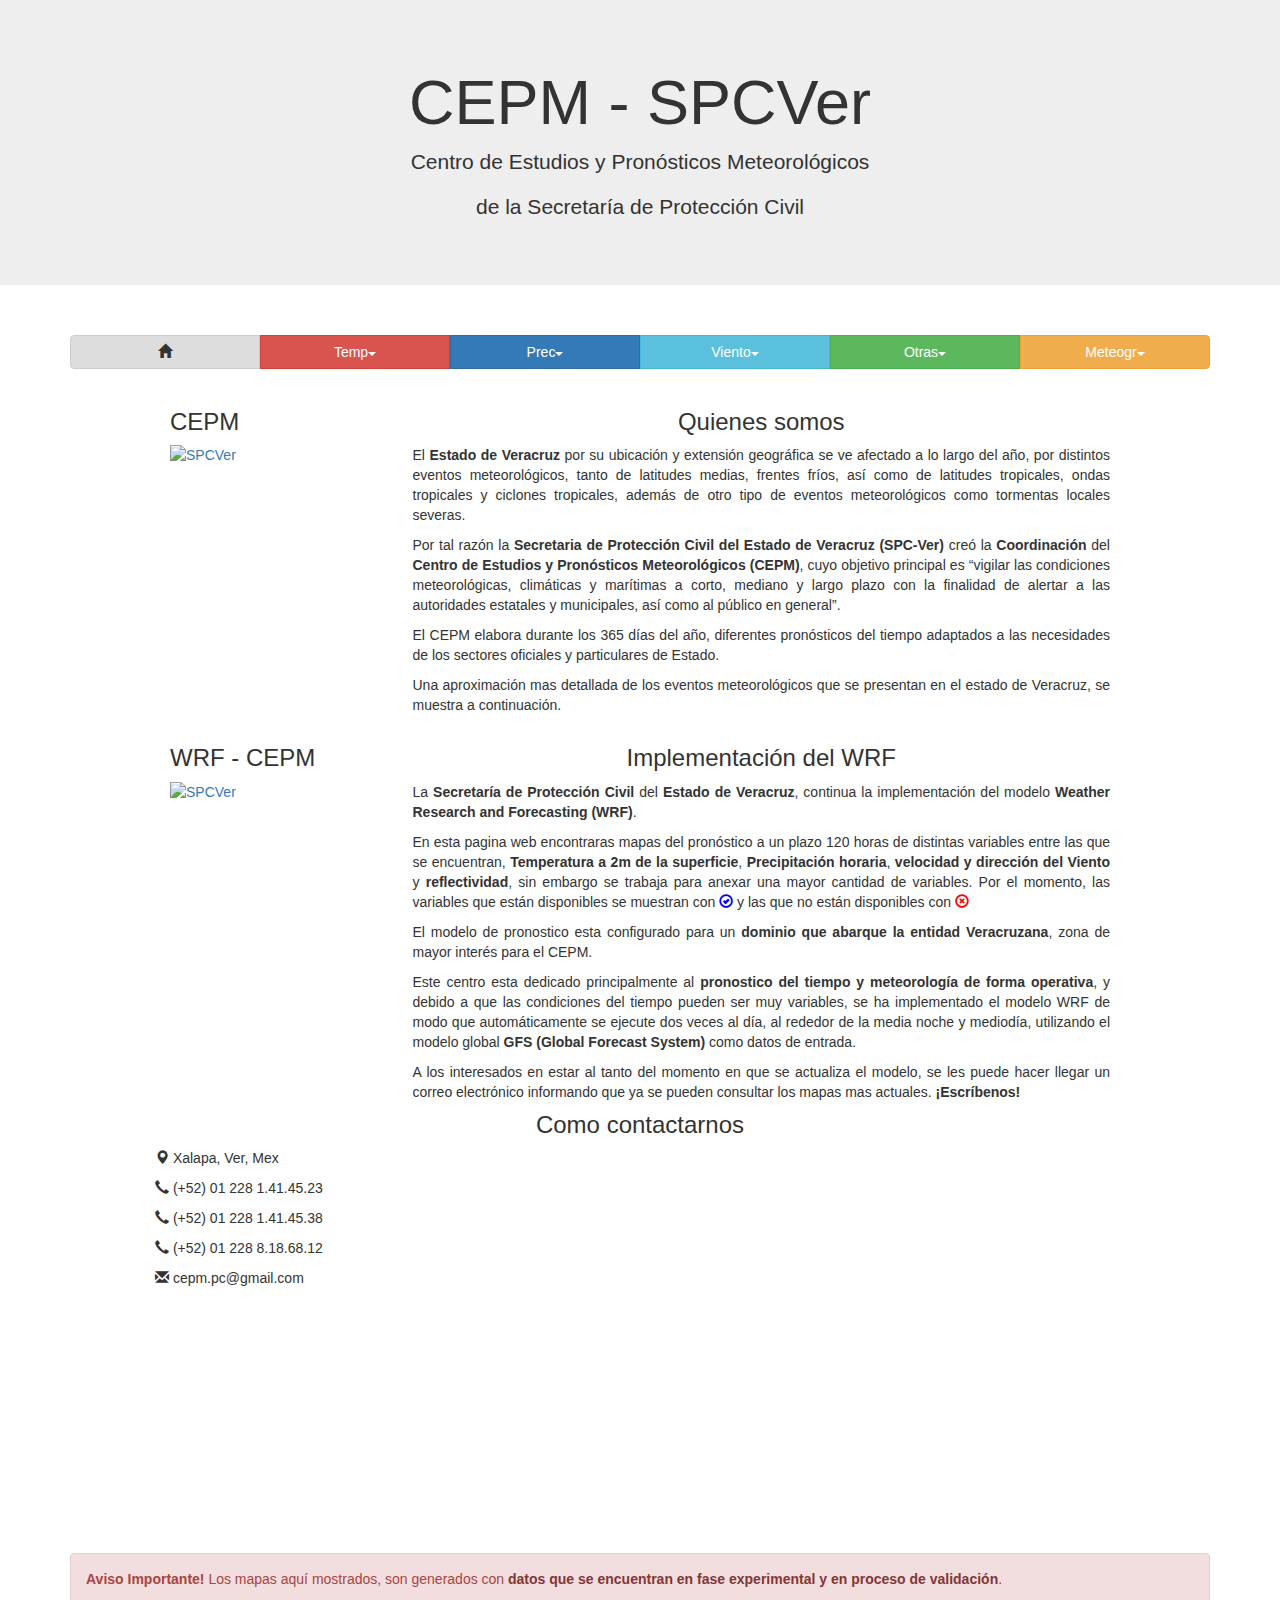
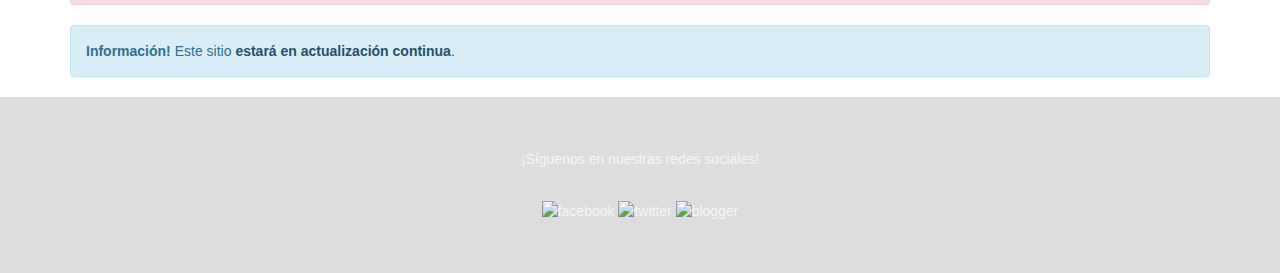
==== commit 68878fa5: "analytics" ====
--- a/index.html
+++ b/index.html
@@ -13,6 +13,16 @@
   <script src="https://maxcdn.bootstrapcdn.com/bootstrap/3.3.7/js/bootstrap.min.js"></script>
   <link rel="stylesheet" href="http://cdnjs.cloudflare.com/ajax/libs/font-awesome/4.6.3/css/font-awesome.min.css">
   <link rel="stylesheet" href="css/main.css" />
+<!-- Global site tag (gtag.js) - Google Analytics -->
+<script async src="https://www.googletagmanager.com/gtag/js?id=G-MZDWRGNN7K"></script>
+<script>
+  window.dataLayer = window.dataLayer || [];
+  function gtag(){dataLayer.push(arguments);}
+  gtag('js', new Date());
+
+  gtag('config', 'G-MZDWRGNN7K');
+</script>
+
 </head>
 
 <body>
